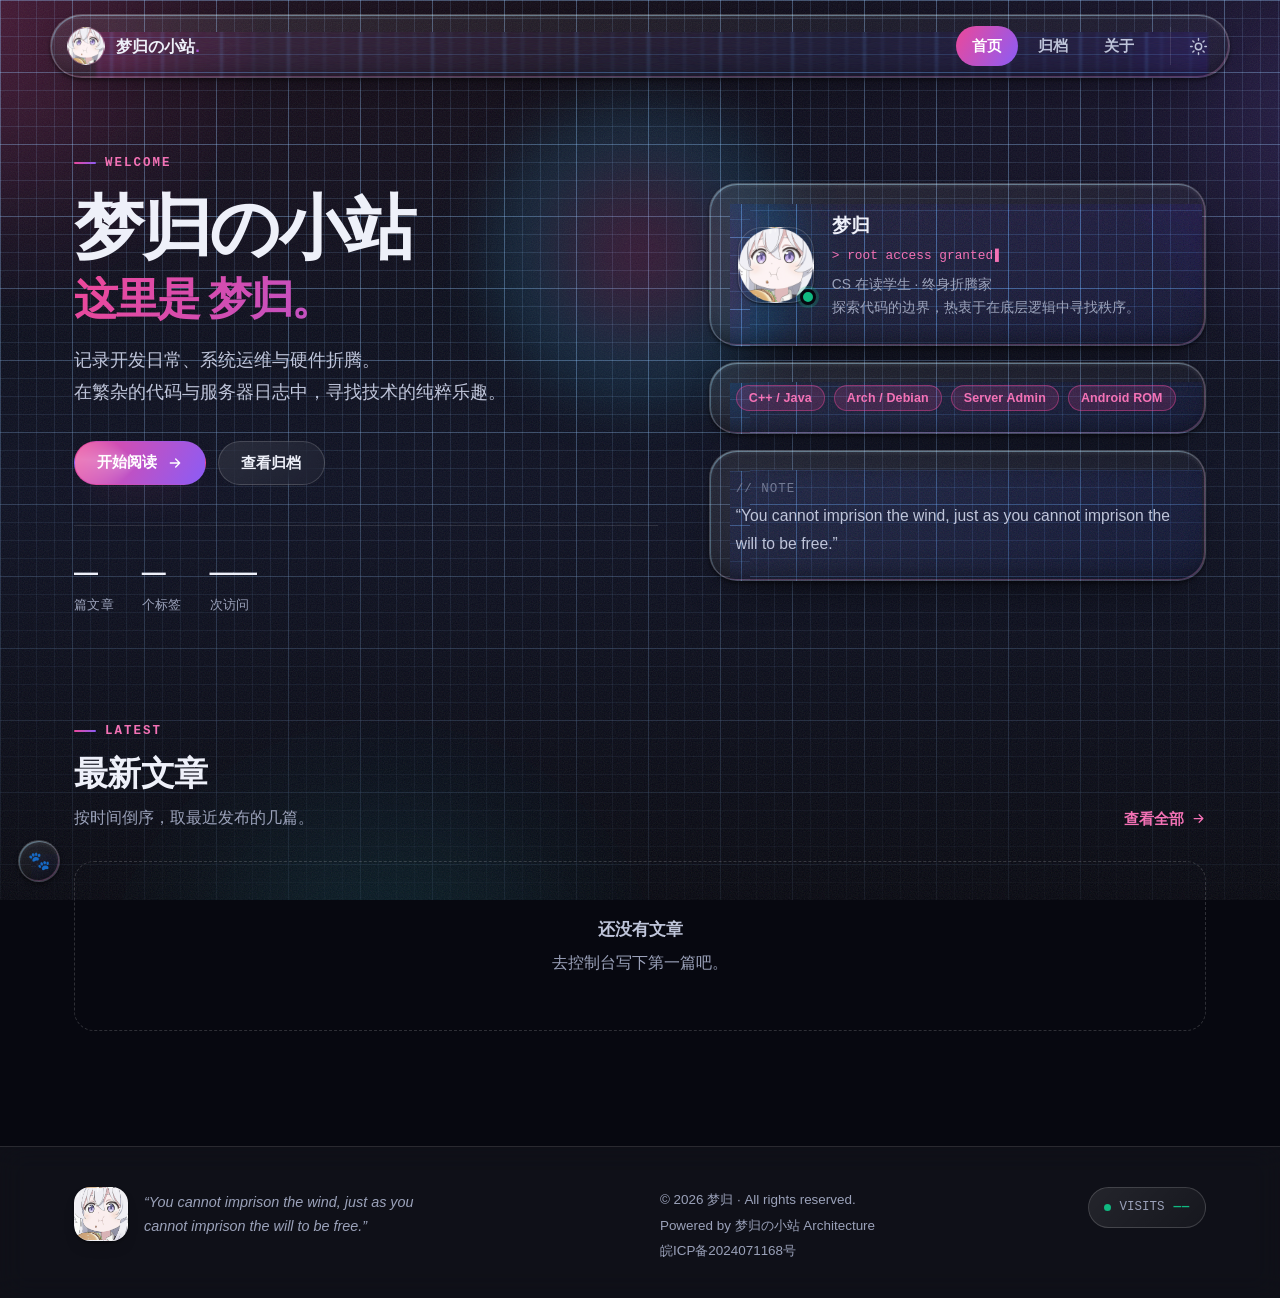
==== index.html @ c276971b "看板娘默认换成《魔女之旅》伊蕾娜（模之屋 MNDIA 配布，禁止商用/允许二次配布/允许修改）；贴图 4096x2048 压到 1024x512；工具条加『换模型』并把 Hiyori 保留为备选；关于" ====
<!DOCTYPE html>
<html lang="zh-CN">
<head>
    <meta charset="UTF-8">
    <meta name="viewport" content="width=device-width, initial-scale=1">
    <meta name="color-scheme" content="light dark">
    <title>梦归の小站 · 记录开发、系统运维与硬件折腾</title>
    <meta name="description" content="梦归的个人博客：记录开发日常、Linux 系统运维、服务器部署与硬件折腾，在代码与日志之间寻找技术的纯粹乐趣。">
    <meta name="author" content="梦归">
    <meta name="theme-color" content="#fdf1f7">
    <link rel="icon" href="./src/webpic-head.png" type="image/png">
    <link rel="stylesheet" href="./css/style.css?v=20261044a">
    <script>
        /* 主题预置：避免刷新时闪白 */
        (function () {
            try {
                var t = localStorage.getItem('theme');
                if (t !== 'light' && t !== 'dark') {
                    // 没手动切过时按系统时间定：白天(7:00-19:00)浅色，其余深色
                    var h = new Date().getHours();
                    t = (h >= 7 && h < 19) ? 'light' : 'dark';
                }
                document.documentElement.dataset.theme = t;
            } catch (e) { }
        })();
    </script>
</head>
<body>

<a class="skip-link" href="#main">跳到主要内容</a>

<div class="bg" aria-hidden="true">
    <div class="bg-aurora"><i class="b1"></i><i class="b2"></i><i class="b3"></i></div>
    <div class="bg-grid"></div>
    <div class="bg-noise"></div>
</div>

<header class="nav-wrap" id="nav-wrap">
    <nav class="nav glass" aria-label="主导航">
        <a class="nav-brand" href="index.html">
            <span class="nav-avatar" style="background-image:url('./src/webpic-head.png')" role="img" aria-label="站点头像"></span>
            <span class="nav-name">梦归の小站<span class="accent">.</span></span>
        </a>
        <div class="nav-links" id="nav-links">
            <a href="index.html" class="active" aria-current="page">首页</a>
            <a href="archive.html">归档</a>
            <a href="about.html">关于</a>
        </div>
        <div class="nav-actions">
            <button class="icon-btn theme-toggle" id="theme-toggle" type="button" aria-label="切换深色 / 浅色模式">
                <svg class="i-moon" viewBox="0 0 24 24" fill="none" stroke="currentColor" stroke-width="1.8" stroke-linecap="round" stroke-linejoin="round"><path d="M21 12.79A9 9 0 1 1 11.21 3a7 7 0 0 0 9.79 9.79Z"/></svg>
                <svg class="i-sun" viewBox="0 0 24 24" fill="none" stroke="currentColor" stroke-width="1.8" stroke-linecap="round" stroke-linejoin="round"><circle cx="12" cy="12" r="4"/><path d="M12 2v2M12 20v2M4.9 4.9l1.4 1.4M17.7 17.7l1.4 1.4M2 12h2M20 12h2M4.9 19.1l1.4-1.4M17.7 6.3l1.4-1.4"/></svg>
            </button>
            <button class="icon-btn nav-burger" id="nav-burger" type="button" aria-label="展开菜单" aria-expanded="false" aria-controls="nav-links">
                <span></span><span></span><span></span>
            </button>
        </div>
    </nav>
</header>

<main class="main" id="main">

    <!-- ================= Hero ================= -->
    <section class="hero">
        <div class="hero-copy" data-reveal>
            <span class="kicker">Welcome</span>
            <h1 class="hero-title">梦归の小站<span class="grad">这里是 梦归。</span></h1>
            <p class="hero-lead">
                记录开发日常、系统运维与硬件折腾。<br>
                在繁杂的代码与服务器日志中，寻找技术的纯粹乐趣。
            </p>
            <div class="hero-cta">
                <a class="btn btn-primary" href="#latest">
                    开始阅读
                    <svg viewBox="0 0 24 24" fill="none" stroke="currentColor" stroke-width="2" stroke-linecap="round" stroke-linejoin="round"><path d="M5 12h14M13 6l6 6-6 6"/></svg>
                </a>
                <a class="btn btn-ghost" href="archive.html">查看归档</a>
            </div>
            <div class="hero-stats">
                <div class="stat"><strong id="stat-posts">—</strong><span>篇文章</span></div>
                <div class="stat"><strong id="stat-tags">—</strong><span>个标签</span></div>
                <div class="stat"><strong id="stat-visits">—</strong><span>次访问</span></div>
            </div>
        </div>

        <aside class="hero-side" data-reveal style="--d:2">
            <div class="profile-card glass sheen">
                <div class="profile-avatar" style="background-image:url('./src/webpic-head.png')" role="img" aria-label="梦归的头像"></div>
                <div>
                    <div class="profile-name">梦归</div>
                    <div class="profile-role" data-type="> root access granted">&gt; root access granted</div>
                    <p class="profile-note">CS 在读学生 · 终身折腾家<br>探索代码的边界，热衷于在底层逻辑中寻找秩序。</p>
                </div>
            </div>

            <div class="tags-card glass sheen">
                <div class="tag-row">
                    <span class="tag">C++ / Java</span>
                    <span class="tag">Arch / Debian</span>
                    <span class="tag">Server Admin</span>
                    <span class="tag">Android ROM</span>
                </div>
            </div>

            <blockquote class="quote-card glass sheen">
                <span class="mark">// NOTE</span><br>
                “You cannot imprison the wind, just as you cannot imprison the will to be free.”
            </blockquote>
        </aside>
    </section>

    <!-- ================= Latest ================= -->
    <section class="section" id="latest">
        <div class="section-head" data-reveal>
            <div>
                <span class="kicker">Latest</span>
                <h2 class="section-title">最新文章</h2>
                <p class="section-sub">按时间倒序，取最近发布的几篇。</p>
            </div>
            <a class="link-arrow" href="archive.html">
                查看全部
                <svg viewBox="0 0 24 24" fill="none" stroke="currentColor" stroke-width="2" stroke-linecap="round" stroke-linejoin="round"><path d="M5 12h14M13 6l6 6-6 6"/></svg>
            </a>
        </div>
        <div class="post-grid" id="latest-posts-container">
            <div class="skeleton"></div>
            <div class="skeleton"></div>
        </div>
    </section>

</main>

<footer class="site-footer">
    <div class="footer-inner">
        <div class="footer-id">
            <a href="login.html" title="管理入口" aria-label="管理入口">
                <div class="footer-img" style="background-image:url('./src/webpic-foot.jpg')"></div>
            </a>
            <p class="footer-quote">“You cannot imprison the wind, just as you cannot imprison the will to be free.”</p>
        </div>
        <div class="footer-meta">
            <p>&copy; 2026 梦归 · All rights reserved.</p>
            <p>Powered by 梦归の小站 Architecture</p>
            <p><a href="https://beian.miit.gov.cn/" target="_blank" rel="noopener">皖ICP备2024071168号</a></p>
        </div>
        <div>
            <div class="counter" title="全站访问量">
                <span class="pulse" aria-hidden="true"></span>
                <span>VISITS</span>
                <b id="visit-num">····</b>
            </div>
        </div>
    </div>
</footer>

<button class="to-top glass" id="to-top" type="button" aria-label="回到顶部">
    <svg viewBox="0 0 24 24" width="18" height="18" fill="none" stroke="currentColor" stroke-width="2" stroke-linecap="round" stroke-linejoin="round"><path d="M12 19V5M6 11l6-6 6 6"/></svg>
</button>

<script src="./js/blog.js?v=20261044a"></script>
</body>
</html>
---- css/style.css ----
/* ============================================================================
   梦归の小站 · 设计系统 v2
   ----------------------------------------------------------------------------
   1. Tokens        2. Base        3. Background    4. Primitives
   5. Navbar        6. Hero        7. Sections      8. Post cards
   9. Archive      10. About      11. Article      12. Auth / Console
  13. Footer       14. Motion     15. Responsive   16. Print
============================================================================ */

/* ---------------------------------------------------------------- 1. Tokens */
:root {
    color-scheme: light;

    /* brand */
    --brand-1: #ec4899;
    --brand-2: #8b5cf6;
    --brand-3: #22d3ee;
    /* 比 --brand-1 深一档：浅色模式下作为正文里的链接/标签色，
       要在浅底上稳稳过 WCAG AA（4.5:1），#db2777 只有 4.34 */
    --brand-ink: #c81e6e;
    --grad-brand: linear-gradient(120deg, #ec4899 0%, #8b5cf6 100%);
    --grad-brand-r: linear-gradient(120deg, #8b5cf6 0%, #ec4899 100%);
    --brand-tint: rgba(236, 72, 153, 0.10);
    --brand-ring: rgba(236, 72, 153, 0.30);

    /* page */
    /*
     * 白天底色从"近白"改成偏粉。
     * 近白的底会把任何线条衬得很跳；底色和线色同属粉系之后，
     * 格子就"长"在底上了，不再突兀。顺带整页也暖一点，不显得那么像张白纸。
     */
    --bg-0: #fdf1f7;
    --bg-1: #f9e4f0;
    /* 背景光晕的强度（浅色 / 深色分开，深色下太强会发灰） */
    --bg-glow-a: 0.16;
    --bg-glow-b: 0.12;
    --ink-1: #14162a;
    --ink-2: #43485e;
    --ink-3: #666d85;
    --ink-4: #8f96ab;
    --line: rgba(20, 22, 42, 0.13);
    --line-strong: rgba(20, 22, 42, 0.16);
    /*
     * 方格本的线，单独一套 token，不动界面的 --line。
     * 浅色下用**靛蓝灰**而不是紫色：底色本身偏粉紫，再用同色系的紫
     * 会显得跳、也容易发闷；方眼纸本来就该是冷灰蓝。
     */
    --paper-line: rgba(196, 112, 154, 0.13);
    --paper-line-strong: rgba(196, 112, 154, 0.22);

    /* glass */
    /* 透明玻璃：填充很淡、模糊很小，让背板"看得清"再靠边缘高光立住质感 */
    --glass-bg: linear-gradient(135deg, rgba(255, 255, 255, 0.40), rgba(255, 255, 255, 0.14));
    --glass-bg-2: rgba(255, 255, 255, 0.30);
    --glass-brd: rgba(255, 255, 255, 0.70);
    --glass-blur: 3px;
    --glass-bright: 1.06;
    --glass-inner: inset 0 1px 0 rgba(255, 255, 255, 0.95);
    /* 玻璃的"厚度"：顶部一道内反光、底部一片内阴影，再加左上冷/右下暖的色散 */
    --glass-edge:
        inset 1px 1px 0 rgba(190, 230, 255, 0.60),
        inset -1px -1px 0 rgba(255, 190, 235, 0.45),
        inset 0 2px 5px -2px rgba(255, 255, 255, 0.75),
        inset 0 -14px 26px -20px rgba(24, 18, 58, 0.42);

    /* elevation */
    --sh-sm: 0 1px 2px rgba(20, 22, 42, 0.05), 0 8px 20px -14px rgba(20, 22, 42, 0.30);
    --sh-md: 0 2px 4px rgba(20, 22, 42, 0.04), 0 20px 44px -26px rgba(20, 22, 42, 0.40);
    --sh-lg: 0 2px 6px rgba(20, 22, 42, 0.05), 0 34px 70px -34px rgba(76, 29, 149, 0.45);
    --sh-brand: 0 18px 40px -20px rgba(236, 72, 153, 0.60);

    /* code */
    --code-bg: #10142a;
    --code-bg-2: #171c38;
    --code-ink: #e6e9f5;

    /* geometry */
    --r-xs: 10px;
    --r-sm: 14px;
    --r-md: 20px;
    --r-lg: 28px;
    --r-pill: 999px;
    --maxw: 1180px;
    --nav-h: 64px;

    /* motion */
    --ease: cubic-bezier(0.22, 0.75, 0.28, 1);
    --ease-out: cubic-bezier(0.16, 1, 0.3, 1);
    /*
     * 极光色团的两个开关。
     *
     * --drift-play: running 就恢复漂移，paused 就是静止（当前）。
     *   只要背景在动，玻璃背后的画面就每帧都变，页面上所有 backdrop-filter
     *   都得跟着重算。实测（Chrome 154，本机）：
     *       连续漂移            41.3% GPU
     *       离散步进 steps(30)   21.8%
     *       完全不漂移           17.6%
     *   画面上的动静交给终端雨即可，它只有 18fps，便宜得多。
     *
     * --drift-steps: 想让漂移"几乎看不出来但保留一点"时用它做离散步进。
     */
    --drift-play: paused;
    --drift-steps: steps(30, end);

    /* type */
    --font: "Inter var", -apple-system, BlinkMacSystemFont, "Segoe UI", "PingFang SC",
        "Hiragino Sans GB", "Microsoft YaHei UI", "Microsoft YaHei", "Noto Sans SC",
        Roboto, Helvetica, Arial, sans-serif;
    --mono: ui-monospace, "SFMono-Regular", "SF Mono", "JetBrains Mono", Menlo, Consolas,
        "Liberation Mono", "Courier New", monospace;
}

html[data-theme="dark"] {
    color-scheme: dark;

    --bg-0: #070810;
    --bg-1: #0d1022;
    --bg-glow-a: 0.10;
    --bg-glow-b: 0.10;
    --ink-1: #eef0f9;
    --ink-2: #bfc5da;
    --ink-3: #9ba2ba;
    --ink-4: #737a94;
    --line: rgba(255, 255, 255, 0.11);
    --line-strong: rgba(255, 255, 255, 0.16);
    --paper-line: rgba(150, 200, 255, 0.14);
    --paper-line-strong: rgba(150, 200, 255, 0.26);

    --glass-bg: linear-gradient(135deg, rgba(255, 255, 255, 0.085), rgba(255, 255, 255, 0.03));
    --glass-bg-2: rgba(255, 255, 255, 0.035);
    --glass-brd: rgba(255, 255, 255, 0.16);
    --glass-blur: 4px;
    --glass-bright: 1.12;
    --glass-inner: inset 0 1px 0 rgba(255, 255, 255, 0.14);
    --glass-edge: inset 1px 1px 0 rgba(150, 220, 255, 0.30),
        inset -1px -1px 0 rgba(255, 150, 220, 0.24),
        inset 0 2px 6px -2px rgba(255, 255, 255, 0.18),
        inset 0 -14px 30px -20px rgba(0, 0, 0, 0.75);

    --brand-ink: #f472b6;
    --brand-tint: rgba(236, 72, 153, 0.16);
    --brand-ring: rgba(236, 72, 153, 0.45);

    --sh-sm: 0 1px 2px rgba(0, 0, 0, 0.5), 0 8px 20px -14px rgba(0, 0, 0, 0.8);
    --sh-md: 0 2px 4px rgba(0, 0, 0, 0.5), 0 20px 44px -26px rgba(0, 0, 0, 0.9);
    --sh-lg: 0 2px 6px rgba(0, 0, 0, 0.6), 0 34px 70px -34px rgba(0, 0, 0, 1);

    --code-bg: #171c3c;
    --code-bg-2: #1e2449;
}

/* ------------------------------------------------------------------ 2. Base */
*,
*::before,
*::after { box-sizing: border-box; }

* { margin: 0; padding: 0; }

html {
    scroll-behavior: smooth;
    -webkit-text-size-adjust: 100%;
    /*
     * ⚠️ 这里千万不要给 html 设 background-color。
     *
     * 原来的机制是：html 没有背景 -> body 的背景**传播到画布**，
     * 于是 .bg（z-index:-2，装着极光和纹理）能露出来。
     * 一旦 html 有了背景，body 就不再传播、改为自己绘制那一层，
     * 而 body 是不透明的 —— 它会直接盖在 .bg 和 .rain 上面，
     * 整个背景装饰层全被遮住：浅色下看不到纹理，深色下只剩一片 #070810。
     * （这个坑我踩过一次，黑色模式变纯黑就是它。）
     */
}

body {
    font-family: var(--font);
    font-size: 16px;
    line-height: 1.65;
    color: var(--ink-1);
    background: var(--bg-0);
    min-height: 100vh;
    display: flex;
    flex-direction: column;
    overflow-x: hidden;
    -webkit-font-smoothing: antialiased;
    -moz-osx-font-smoothing: grayscale;
    text-rendering: optimizeLegibility;
}

img,
svg,
video { display: block; max-width: 100%; }

a { color: inherit; text-decoration: none; }

button,
input,
textarea,
select { font: inherit; color: inherit; }

button { background: none; border: 0; cursor: pointer; }

ul,
ol { list-style: none; }

::selection {
    background: rgba(236, 72, 153, 0.22);
    color: var(--ink-1);
}

:focus-visible {
    outline: 2px solid var(--brand-1);
    outline-offset: 3px;
    border-radius: 4px;
}

/* scrollbar */
* { scrollbar-width: thin; scrollbar-color: var(--line-strong) transparent; }
*::-webkit-scrollbar { width: 10px; height: 10px; }
*::-webkit-scrollbar-track { background: transparent; }
*::-webkit-scrollbar-thumb {
    background: var(--line-strong);
    border: 3px solid transparent;
    background-clip: content-box;
    border-radius: 99px;
}
*::-webkit-scrollbar-thumb:hover { background: var(--brand-ring); background-clip: content-box; }

.skip-link {
    position: fixed;
    top: 12px;
    left: 12px;
    z-index: 999;
    padding: 10px 18px;
    border-radius: var(--r-pill);
    background: var(--ink-1);
    color: var(--bg-0);
    font-size: 0.9rem;
    font-weight: 600;
    transform: translateY(-200%);
    transition: transform 0.25s var(--ease);
}
.skip-link:focus { transform: translateY(0); }

/* ------------------------------------------------------------ 3. Background */
.bg {
    position: fixed;
    inset: 0;
    z-index: -2;
    overflow: hidden;
    pointer-events: none;
    background:
        radial-gradient(1200px 700px at 12% -8%, rgba(236, 72, 153, var(--bg-glow-a)), transparent 60%),
        radial-gradient(1000px 600px at 92% 4%, rgba(139, 92, 246, var(--bg-glow-b)), transparent 62%),
        linear-gradient(180deg, var(--bg-0) 0%, var(--bg-1) 55%, var(--bg-0) 100%);
}

.bg-aurora { position: absolute; inset: -20%; }

.bg-aurora i {
    position: absolute;
    display: block;
    border-radius: 50%;
    /*
     * 这里原本是 filter: blur(70px)。实测这是全站最大的一笔 GPU 开销：
     * 对一个 46vw 的元素做 70px 高斯模糊、而且它还在动，
     * 浏览器每帧都得重算一次模糊 —— 单这一项就吃掉十几个百分点。
     * 换成"本身就足够柔和"的径向渐变之后，观感几乎一样，开销归零。
     */
    opacity: 0.55;
    will-change: transform;
    /* 开关见 :root 里的 --drift-play（注意不能只写在这里：
       下面各色团的 animation 简写会把它重置掉） */
}

html[data-theme="dark"] .bg-aurora i { opacity: 0.42; }

.bg-aurora .b1 {
    width: 46vw; height: 46vw; left: -6vw; top: -8vw;
    background: radial-gradient(circle at 50% 50%,
        rgba(236, 72, 153, 0.55) 0%, rgba(236, 72, 153, 0.30) 32%,
        rgba(236, 72, 153, 0.10) 56%, transparent 78%);
    animation: drift-1 26s var(--drift-steps) infinite alternate;
    animation-play-state: var(--drift-play);
}
.bg-aurora .b2 {
    width: 40vw; height: 40vw; right: -8vw; top: 6vh;
    background: radial-gradient(circle at 50% 50%,
        rgba(139, 92, 246, 0.52) 0%, rgba(139, 92, 246, 0.28) 32%,
        rgba(139, 92, 246, 0.09) 56%, transparent 78%);
    animation: drift-2 32s var(--drift-steps) infinite alternate;
    animation-play-state: var(--drift-play);
}
.bg-aurora .b3 {
    width: 44vw; height: 44vw; left: 28vw; bottom: -16vw;
    background: radial-gradient(circle at 50% 50%,
        rgba(34, 211, 238, 0.34) 0%, rgba(34, 211, 238, 0.18) 34%,
        rgba(34, 211, 238, 0.06) 58%, transparent 80%);
    animation: drift-3 38s var(--drift-steps) infinite alternate;
    animation-play-state: var(--drift-play);
}

.bg-grid {
    position: absolute;
    inset: 0;
    /*
     * 背景纹理全部用 CSS 渐变生成，不放任何栅格图 —— 这样永远不存在
     * "不同设备尺寸/DPR 下被拉伸、裁切、模糊"的问题。
     *
     * 纹理不只是装饰：玻璃的折射需要**直的、有细节的东西**当参照，
     * 光滑渐变被位移几十像素也看不出来。
     * 具体用哪一套由 <html data-pattern="..."> 决定，见下面几段。
     */
    mask-image: radial-gradient(150% 120% at 50% 0%, #000 34%, transparent 96%);
    -webkit-mask-image: radial-gradient(150% 120% at 50% 0%, #000 34%, transparent 96%);
    opacity: 1;
}

/*
 * 五套纹理，改 <html data-pattern="..."> 就能换。
 * 全部由 CSS 渐变生成，没有任何栅格图 —— 换设备也不会有缩放问题。
 *
 *   grid     彩色方格本（默认）：22px 小格 + 每 4 格一条略深的主线
 *   iso      等距网格，工程图纸感
 *   dots     点阵，最安静
 *   contour  等高线，曲线更好看
 *   none     不要纹理（玻璃会变成纯透明，折射失去参照物）
 */

/* ---- 彩色方格本（默认）---- */
html[data-pattern="grid"] .bg-grid,
html:not([data-pattern]) .bg-grid {
    background-image:
        linear-gradient(to right, var(--paper-line-strong) 1px, transparent 1px),
        linear-gradient(to bottom, var(--paper-line-strong) 1px, transparent 1px),
        linear-gradient(to right, var(--paper-line) 1px, transparent 1px),
        linear-gradient(to bottom, var(--paper-line) 1px, transparent 1px);
    background-size: 72px 72px, 72px 72px, 18px 18px, 18px 18px;
}

/* ---- 点阵 ---- */
html[data-pattern="dots"] .bg-grid {
    background-image:
        radial-gradient(circle, var(--paper-line-strong) 1.7px, transparent 1.8px),
        radial-gradient(circle, var(--paper-line) 1.1px, transparent 1.2px);
    background-size: 104px 104px, 26px 26px;
}

/* ---- 等距网格 ---- */
html[data-pattern="iso"] .bg-grid {
    background-image:
        repeating-linear-gradient(60deg, var(--paper-line) 0 1px, transparent 1px 34px),
        repeating-linear-gradient(-60deg, var(--paper-line) 0 1px, transparent 1px 34px),
        repeating-linear-gradient(0deg, var(--paper-line-strong) 0 1px, transparent 1px 102px);
}

/* ---- 等高线 ---- */
html[data-pattern="contour"] .bg-grid {
    background-image:
        repeating-radial-gradient(circle at 16% 8%, var(--paper-line) 0 1px, transparent 1px 46px),
        repeating-radial-gradient(circle at 88% 78%, var(--paper-line-strong) 0 1px, transparent 1px 64px);
}

/* ---- 不要纹理 ---- */
html[data-pattern="none"] .bg-grid { display: none; }

.bg-noise {
    position: absolute;
    inset: 0;
    /*
     * 原本是 mix-blend-mode: overlay。混合模式会让整屏在合成阶段多一道混合，
     * 而且是固定层、每帧都要算 —— 实测这一项就吃掉十几个百分点。
     * 改成普通叠加 + 更低的不透明度，纹理感还在，混合成本没了。
     */
    opacity: 0.10;
    background-image: url("data:image/svg+xml,%3Csvg xmlns='http://www.w3.org/2000/svg' width='180' height='180'%3E%3Cfilter id='n'%3E%3CfeTurbulence type='fractalNoise' baseFrequency='.85' numOctaves='3' stitchTiles='stitch'/%3E%3C/filter%3E%3Crect width='100%25' height='100%25' filter='url(%23n)'/%3E%3C/svg%3E");
}

@keyframes drift-1 {
    from { transform: translate3d(0, 0, 0) scale(1); }
    to   { transform: translate3d(9vw, 7vh, 0) scale(1.14); }
}
@keyframes drift-2 {
    from { transform: translate3d(0, 0, 0) scale(1.06); }
    to   { transform: translate3d(-11vw, 12vh, 0) scale(0.92); }
}
@keyframes drift-3 {
    from { transform: translate3d(0, 0, 0) scale(0.94); }
    to   { transform: translate3d(-7vw, -9vh, 0) scale(1.12); }
}

/* ------------------------------------------------------------ 4. Primitives */
.shell {
    width: 100%;
    max-width: var(--maxw);
    margin: 0 auto;
    padding: 0 24px;
}

.main {
    flex: 1;
    width: 100%;
    max-width: var(--maxw);
    margin: 0 auto;
    padding: clamp(38px, 6vw, 68px) 24px clamp(70px, 9vw, 120px);
}

.glass {
    position: relative;
    background: var(--glass-bg);
    /* 兜底：不支持 backdrop-filter: url() 的浏览器走普通毛玻璃 */
    backdrop-filter: blur(8px) saturate(175%);
    -webkit-backdrop-filter: blur(8px) saturate(175%);
    border: 1px solid var(--glass-brd);
    border-radius: var(--r-lg);
    box-shadow: var(--sh-md), var(--glass-edge), var(--glass-inner);
}

/*
 * 真·折射。
 *
 * #sfm-lens 里是一张"透镜位移图"（JS 生成，见 buildLensMap）：
 * 靠近边缘的采样点被推到元素外侧，于是玻璃边缘会把外面的画面吸进来，
 * 中间则完全不位移。折射的是**真实背板** —— 终端雨、极光、网格都会跟着弯。
 */
@supports (backdrop-filter: url(#sfm-lens)) {
    .glass {
        backdrop-filter: url(#sfm-lens);
        -webkit-backdrop-filter: url(#sfm-lens);
    }
}

/* 放滤镜定义的容器，不参与布局 */
.sfm-defs {
    position: fixed;
    left: 0;
    top: 0;
    width: 0;
    height: 0;
    overflow: hidden;
    pointer-events: none;
}

.card {
    padding: 26px 28px;
    border-radius: var(--r-md);
}

/* 顶部那道渐变高光已经并进 --glass-inner / --glass-edge 的 inset 阴影里，
   ::before 让给上面的折射层 */

.kicker {
    display: inline-flex;
    align-items: center;
    gap: 9px;
    font-family: var(--mono);
    font-size: 0.78rem;
    font-weight: 600;
    letter-spacing: 0.16em;
    text-transform: uppercase;
    color: var(--brand-ink);
}
.kicker::before {
    content: "";
    width: 22px;
    height: 2px;
    border-radius: 2px;
    background: var(--grad-brand);
}

.section-head {
    display: flex;
    align-items: flex-end;
    justify-content: space-between;
    gap: 24px;
    margin-bottom: 30px;
}

.section-title {
    font-size: clamp(1.6rem, 3vw, 2.1rem);
    font-weight: 800;
    letter-spacing: -0.02em;
    line-height: 1.25;
    margin-top: 12px;
}

.section-sub {
    margin-top: 10px;
    color: var(--ink-3);
    font-size: 0.98rem;
}

.btn {
    display: inline-flex;
    align-items: center;
    justify-content: center;
    gap: 9px;
    height: 44px;
    padding: 0 22px;
    border-radius: var(--r-pill);
    font-size: 0.94rem;
    font-weight: 650;
    letter-spacing: 0.01em;
    border: 1px solid transparent;
    cursor: pointer;
    white-space: nowrap;
    transition: transform 0.28s var(--ease), box-shadow 0.28s var(--ease),
        background-color 0.28s var(--ease), border-color 0.28s var(--ease), color 0.2s;
}
.btn svg { width: 16px; height: 16px; flex: none; }

.btn-primary {
    background: var(--grad-brand);
    color: #fff;
    box-shadow: var(--sh-brand);
}
.btn-primary:hover { transform: translateY(-2px); box-shadow: 0 22px 46px -18px rgba(236, 72, 153, 0.72); }
.btn-primary:active { transform: translateY(0); }

.btn-ghost {
    background: var(--glass-bg);
    border-color: var(--glass-brd);
    color: var(--ink-1);
    backdrop-filter: blur(12px);
    -webkit-backdrop-filter: blur(12px);
}
.btn-ghost:hover { transform: translateY(-2px); border-color: var(--brand-ring); color: var(--brand-ink); }

.link-arrow {
    display: inline-flex;
    align-items: center;
    gap: 7px;
    font-size: 0.92rem;
    font-weight: 650;
    color: var(--brand-ink);
}
.link-arrow svg { width: 15px; height: 15px; transition: transform 0.3s var(--ease); }
.link-arrow:hover svg { transform: translateX(4px); }

.tag {
    display: inline-flex;
    align-items: center;
    height: 26px;
    padding: 0 12px;
    border-radius: var(--r-pill);
    font-size: 0.78rem;
    font-weight: 650;
    letter-spacing: 0.01em;
    color: var(--brand-ink);
    background: var(--brand-tint);
    border: 1px solid var(--brand-ring);
    transition: background-color 0.25s var(--ease), color 0.25s var(--ease),
        border-color 0.25s var(--ease), transform 0.25s var(--ease);
}
a.tag:hover, .tag:hover {
    background: var(--grad-brand);
    border-color: transparent;
    color: #fff;
    transform: translateY(-1px);
}

.tag-row { display: flex; flex-wrap: wrap; gap: 9px; }

.icon-btn {
    display: inline-flex;
    align-items: center;
    justify-content: center;
    width: 38px;
    height: 38px;
    border-radius: var(--r-pill);
    color: var(--ink-2);
    border: 1px solid transparent;
    transition: background-color 0.25s var(--ease), color 0.25s var(--ease),
        border-color 0.25s var(--ease), transform 0.25s var(--ease);
}
.icon-btn:hover {
    color: var(--brand-ink);
    background: var(--brand-tint);
    border-color: var(--brand-ring);
}
.icon-btn svg { width: 19px; height: 19px; }

/* theme switch: show sun in dark mode, moon in light mode */
.theme-toggle .i-sun { display: none; }
html[data-theme="dark"] .theme-toggle .i-sun { display: block; }
html[data-theme="dark"] .theme-toggle .i-moon { display: none; }

/* --------------------------------------------------------------- 5. Navbar */
.nav-wrap {
    position: sticky;
    top: 0;
    z-index: 200;
    padding: 14px 24px 0;
    transition: padding 0.35s var(--ease);
}
.nav-wrap.is-stuck { padding-top: 8px; }

.nav {
    width: 100%;
    max-width: var(--maxw);
    margin: 0 auto;
    height: var(--nav-h);
    padding: 0 12px 0 16px;
    display: flex;
    align-items: center;
    gap: 16px;
    border-radius: var(--r-pill);
    transition: box-shadow 0.35s var(--ease), background-color 0.35s var(--ease),
        border-color 0.35s var(--ease);
}
.nav-wrap.is-stuck .nav {
    box-shadow: var(--sh-lg);
    background: var(--glass-bg-2);
}

.nav-brand {
    display: inline-flex;
    align-items: center;
    gap: 11px;
    flex: none;
    padding-right: 6px;
}

.nav-avatar {
    width: 38px;
    height: 38px;
    border-radius: 50%;
    background-size: cover;
    background-position: center 22%;
    background-color: var(--brand-tint);
    border: 1.5px solid var(--glass-brd);
    box-shadow: 0 4px 12px -6px rgba(20, 22, 42, 0.5);
    transition: transform 0.4s var(--ease);
}
.nav-brand:hover .nav-avatar { transform: rotate(-4deg) scale(1.06); }

.nav-name {
    font-size: 1.02rem;
    font-weight: 800;
    letter-spacing: -0.01em;
}
.nav-name .accent { background: var(--grad-brand); -webkit-background-clip: text; background-clip: text; color: transparent; }

.nav-links {
    display: flex;
    align-items: center;
    gap: 4px;
    margin-left: auto;
}

.nav-links a {
    position: relative;
    display: inline-flex;
    align-items: center;
    height: 40px;
    padding: 0 16px;
    border-radius: var(--r-pill);
    font-size: 0.93rem;
    font-weight: 600;
    color: var(--ink-2);
    transition: color 0.25s var(--ease), background-color 0.25s var(--ease);
}
.nav-links a:hover { color: var(--ink-1); background: var(--glass-bg); }
.nav-links a.active {
    color: #fff;
    background: var(--grad-brand);
    box-shadow: var(--sh-brand);
}

.nav-actions {
    display: flex;
    align-items: center;
    gap: 4px;
    padding-left: 8px;
    margin-left: 4px;
    border-left: 1px solid var(--line);
}

.nav-burger { display: none; flex-direction: column; gap: 4px; }
.nav-burger span {
    display: block;
    width: 17px;
    height: 2px;
    border-radius: 2px;
    background: currentColor;
    transition: transform 0.3s var(--ease), opacity 0.2s;
}
.nav-burger[aria-expanded="true"] span:nth-child(1) { transform: translateY(6px) rotate(45deg); }
.nav-burger[aria-expanded="true"] span:nth-child(2) { opacity: 0; }
.nav-burger[aria-expanded="true"] span:nth-child(3) { transform: translateY(-6px) rotate(-45deg); }

.nav-progress {
    position: absolute;
    left: 0; right: 0; bottom: -1px;
    height: 2px;
    border-radius: 2px;
    background: var(--grad-brand);
    transform: scaleX(0);
    transform-origin: 0 50%;
    transition: transform 0.1s linear;
    display: none;
}
.nav-progress.is-on { display: block; }

/* ---------------------------------------------------------------- 6. Hero */
.hero {
    display: grid;
    grid-template-columns: minmax(0, 1.08fr) minmax(0, 0.92fr);
    gap: clamp(28px, 4vw, 56px);
    align-items: center;
    padding-bottom: clamp(56px, 8vw, 96px);
}

.hero-title {
    margin-top: 18px;
    font-size: clamp(2.6rem, 6.2vw, 4.4rem);
    font-weight: 900;
    line-height: 1.06;
    letter-spacing: -0.035em;
}
.hero-title .grad {
    display: block;
    font-size: 0.62em;
    margin-top: 0.22em;
    background: var(--grad-brand);
    -webkit-background-clip: text;
    background-clip: text;
    color: transparent;
}

.hero-lead {
    margin-top: 22px;
    max-width: 46ch;
    font-size: clamp(1rem, 1.4vw, 1.1rem);
    line-height: 1.85;
    color: var(--ink-2);
}

.hero-cta {
    display: flex;
    flex-wrap: wrap;
    gap: 12px;
    margin-top: 32px;
}

.hero-stats {
    display: flex;
    flex-wrap: wrap;
    gap: 28px;
    margin-top: 40px;
    padding-top: 26px;
    border-top: 1px solid var(--line);
}
.hero-stats .stat strong {
    display: block;
    font-size: 1.5rem;
    font-weight: 800;
    letter-spacing: -0.02em;
    font-variant-numeric: tabular-nums;
}
.hero-stats .stat span {
    font-size: 0.82rem;
    color: var(--ink-3);
    letter-spacing: 0.02em;
}

.hero-side {
    display: flex;
    flex-direction: column;
    gap: 16px;
}

.profile-card {
    padding: 26px 28px;
    display: flex;
    align-items: center;
    gap: 18px;
}

.profile-avatar {
    position: relative;
    width: 76px;
    height: 76px;
    flex: none;
    border-radius: 24px;
    background-size: cover;
    background-position: center 20%;
    border: 1px solid var(--glass-brd);
    box-shadow: var(--sh-sm);
}
.profile-avatar::after {
    content: "";
    position: absolute;
    right: -3px;
    bottom: -3px;
    width: 16px;
    height: 16px;
    border-radius: 50%;
    background: #10b981;
    border: 3px solid var(--bg-0);
    box-shadow: 0 0 0 3px rgba(16, 185, 129, 0.22);
}

.profile-name { font-size: 1.18rem; font-weight: 800; letter-spacing: -0.015em; }
.profile-role {
    margin-top: 4px;
    font-family: var(--mono);
    font-size: 0.8rem;
    color: var(--brand-ink);
}
.profile-note { margin-top: 8px; font-size: 0.86rem; color: var(--ink-3); }

.quote-card {
    padding: 22px 26px;
    font-size: 0.98rem;
    line-height: 1.8;
    color: var(--ink-2);
}
.quote-card .mark {
    font-family: var(--mono);
    font-size: 0.78rem;
    color: var(--ink-4);
    letter-spacing: 0.08em;
}

.tags-card { padding: 22px 26px; }

/* ------------------------------------------------------------ 7. Sections */
.section + .section { margin-top: clamp(56px, 8vw, 96px); }

.divider {
    height: 1px;
    background: linear-gradient(90deg, transparent, var(--line-strong), transparent);
    margin: clamp(48px, 7vw, 84px) 0;
    border: 0;
}

/* ---------------------------------------------------------- 8. Post cards */
.post-grid {
    display: grid;
    grid-template-columns: repeat(auto-fit, minmax(320px, 1fr));
    gap: 20px;
}

.post-card {
    position: relative;
    border-radius: var(--r-md);
    padding: 0;
    overflow: hidden;
    transition: transform 0.4s var(--ease), box-shadow 0.4s var(--ease),
        border-color 0.4s var(--ease);
}
.post-card::after {
    content: none;   /* 顶部渐变线见 .post-card-link::after；::after 留给指针高光 */
}
.post-card:hover {
    transform: translateY(-6px);
    box-shadow: var(--sh-lg);
    border-color: var(--brand-ring);
}

.post-card-link {
    display: flex;
    flex-direction: column;
    height: 100%;
    padding: 24px 26px 22px;
}

.post-card-top {
    display: flex;
    align-items: flex-start;
    justify-content: space-between;
    gap: 10px 14px;
    margin-bottom: 16px;
}
.post-card-top .tag-row { flex: 1 1 auto; min-width: 0; }
.post-card-top .tag { height: 24px; font-size: 0.74rem; padding: 0 10px; }

.post-date {
    font-family: var(--mono);
    font-size: 0.76rem;
    letter-spacing: 0.04em;
    color: var(--ink-3);
    flex: none;
}

.post-card-title {
    font-size: 1.2rem;
    font-weight: 750;
    line-height: 1.45;
    letter-spacing: -0.01em;
    color: var(--ink-1);
    transition: color 0.25s var(--ease);
    display: -webkit-box;
    -webkit-line-clamp: 2;
    -webkit-box-orient: vertical;
    overflow: hidden;
}
.post-card:hover .post-card-title { color: var(--brand-ink); }

.post-card-summary {
    margin-top: 12px;
    font-size: 0.94rem;
    line-height: 1.78;
    color: var(--ink-3);
    flex: 1;
    display: -webkit-box;
    -webkit-line-clamp: 3;
    -webkit-box-orient: vertical;
    overflow: hidden;
}

.post-card-foot {
    display: flex;
    align-items: center;
    justify-content: space-between;
    gap: 12px;
    margin-top: auto;
    padding-top: 20px;
    border-top: 1px dashed var(--line);
}

.post-read {
    font-family: var(--mono);
    font-size: 0.75rem;
    color: var(--ink-3);
}

.empty-state {
    padding: 54px 28px;
    text-align: center;
    color: var(--ink-3);
    border-radius: var(--r-md);
    border: 1px dashed var(--line-strong);
}
.empty-state strong { display: block; color: var(--ink-2); margin-bottom: 6px; font-size: 1.05rem; }

/* skeleton */
.skeleton {
    border-radius: var(--r-md);
    height: 200px;
    border: 1px solid var(--line);
    background: linear-gradient(100deg, var(--glass-bg) 30%, var(--glass-bg-2) 50%, var(--glass-bg) 70%);
    background-size: 220% 100%;
    animation: shimmer 1.5s linear infinite;
}
@keyframes shimmer {
    from { background-position: 150% 0; }
    to { background-position: -50% 0; }
}

/* ------------------------------------------------------------ 9. Archive */
.archive-stats {
    display: grid;
    grid-template-columns: repeat(auto-fit, minmax(150px, 1fr));
    gap: 16px;
    margin-bottom: 40px;
}
.stat-card {
    padding: 20px 22px;
    border-radius: var(--r-md);
}
.stat-card strong {
    display: block;
    font-size: 1.7rem;
    font-weight: 850;
    letter-spacing: -0.03em;
    font-variant-numeric: tabular-nums;
    background: var(--grad-brand);
    -webkit-background-clip: text;
    background-clip: text;
    color: transparent;
}
.stat-card span { font-size: 0.82rem; color: var(--ink-3); letter-spacing: 0.02em; }
.stat-card .stat-word {
    display: block;
    overflow: hidden;
    text-overflow: ellipsis;
    white-space: nowrap;
    font-size: 1.25rem;
    background: none;
    -webkit-text-fill-color: currentColor;
    color: var(--ink-1);
}

.timeline { position: relative; padding-left: 26px; }
.timeline::before {
    content: "";
    position: absolute;
    left: 6px;
    top: 10px;
    bottom: 10px;
    width: 2px;
    border-radius: 2px;
    background: linear-gradient(180deg, var(--brand-ring), rgba(139, 92, 246, 0.35), transparent);
}

.year-group { position: relative; }
.year-group + .year-group { margin-top: 34px; }

.year-label {
    position: sticky;
    top: calc(var(--nav-h) + 24px);
    z-index: 5;
    display: inline-flex;
    align-items: baseline;
    gap: 10px;
    margin: 0 0 16px -20px;
    padding: 6px 18px 6px 14px;
    border-radius: var(--r-pill);
    background: var(--glass-bg);
    backdrop-filter: blur(12px);
    -webkit-backdrop-filter: blur(12px);
    border: 1px solid var(--glass-brd);
    font-size: 1.28rem;
    font-weight: 850;
    letter-spacing: -0.02em;
    box-shadow: var(--sh-sm);
}
.year-label em {
    font-style: normal;
    font-family: var(--mono);
    font-size: 0.74rem;
    font-weight: 500;
    color: var(--ink-3);
}

.timeline-item {
    position: relative;
    display: flex;
    align-items: center;
    gap: 18px;
    padding: 15px 22px;
    border-radius: var(--r-sm);
    border: 1px solid transparent;
    transition: background-color 0.3s var(--ease), border-color 0.3s var(--ease),
        transform 0.3s var(--ease);
}
.timeline-item + .timeline-item { margin-top: 4px; }
.timeline-item::before {
    content: "";
    position: absolute;
    left: -24px;
    top: 50%;
    width: 10px;
    height: 10px;
    margin-top: -5px;
    border-radius: 50%;
    background: var(--bg-0);
    border: 2.5px solid var(--brand-1);
    box-shadow: 0 0 0 3px var(--brand-tint);
    transition: transform 0.3s var(--ease), background-color 0.3s var(--ease);
}
.timeline-item:hover {
    background: var(--glass-bg);
    border-color: var(--glass-brd);
    transform: translateX(6px);
}
.timeline-item:hover::before { transform: scale(1.35); background: var(--brand-1); }

.timeline-date {
    flex: none;
    width: 52px;
    font-family: var(--mono);
    font-size: 0.86rem;
    font-weight: 600;
    color: var(--brand-ink);
}
.timeline-title {
    flex: 1;
    font-size: 1.02rem;
    font-weight: 620;
    line-height: 1.5;
    color: var(--ink-2);
    transition: color 0.25s var(--ease);
}
.timeline-item:hover .timeline-title { color: var(--ink-1); }

/* -------------------------------------------------------------- 10. About */
.about-layout {
    display: grid;
    grid-template-columns: minmax(0, 1.9fr) minmax(0, 1fr);
    gap: 22px;
    align-items: start;
}
.about-col { display: flex; flex-direction: column; gap: 22px; }

.panel { padding: 30px 32px; border-radius: var(--r-lg); }

.panel-title {
    display: flex;
    align-items: center;
    gap: 12px;
    font-size: 1.16rem;
    font-weight: 800;
    letter-spacing: -0.01em;
    margin-bottom: 20px;
}
.panel-title::before {
    content: "";
    width: 4px;
    height: 20px;
    border-radius: 3px;
    background: var(--grad-brand);
}

.prose-lite { color: var(--ink-2); font-size: 1rem; line-height: 1.9; }
.prose-lite p + p { margin-top: 14px; }
.prose-lite strong { color: var(--ink-1); font-weight: 700; }

.fact-list { display: grid; gap: 12px; }
.fact-list li {
    display: flex;
    gap: 12px;
    align-items: flex-start;
    font-size: 0.97rem;
    color: var(--ink-2);
    line-height: 1.7;
}
.fact-list .ico {
    flex: none;
    width: 30px;
    height: 30px;
    display: grid;
    place-items: center;
    border-radius: 9px;
    background: var(--brand-tint);
    border: 1px solid var(--brand-ring);
    font-size: 0.9rem;
}

.about-quote {
    margin-top: 22px;
    padding: 16px 20px;
    border-radius: var(--r-sm);
    border-left: 3px solid;
    border-image: var(--grad-brand) 1;
    background: var(--brand-tint);
    font-size: 0.98rem;
    color: var(--ink-2);
    font-style: italic;
}

.skill-group + .skill-group { margin-top: 20px; }
.skill-title {
    font-family: var(--mono);
    font-size: 0.74rem;
    font-weight: 600;
    letter-spacing: 0.14em;
    text-transform: uppercase;
    color: var(--ink-3);
    margin-bottom: 11px;
}

.contact-list { display: grid; gap: 4px; }

/* 素材署名之类的小字 */
.credit {
    margin-top: 14px;
    font-size: 0.82rem;
    line-height: 1.8;
    color: var(--ink-3);
}
.credit strong { color: var(--ink-2); font-weight: 650; }
.credit a {
    color: var(--brand-ink);
    border-bottom: 1px solid var(--brand-ring);
    transition: color 0.2s, border-color 0.2s;
}
.credit a:hover { color: var(--brand-2); border-color: var(--brand-2); }
.contact-link {
    display: flex;
    align-items: center;
    gap: 12px;
    padding: 11px 13px;
    margin: 0 -13px;
    border-radius: var(--r-sm);
    font-size: 0.95rem;
    color: var(--ink-2);
    transition: background-color 0.25s var(--ease), color 0.25s var(--ease);
}
.contact-link:hover { background: var(--brand-tint); color: var(--brand-ink); }
.contact-link .ico { display: grid; place-items: center; width: 20px; font-size: 1rem; }
.contact-link b { font-weight: 600; }

.gallery { display: grid; gap: 18px; }
.gallery figure {
    border-radius: var(--r-md);
    overflow: hidden;
    border: 1px solid var(--glass-brd);
    background: var(--glass-bg);
    box-shadow: var(--sh-sm);
}
.gallery img { width: 100%; height: auto; aspect-ratio: 3 / 2; object-fit: cover; transition: transform 0.6s var(--ease); }
.gallery figure:hover img { transform: scale(1.04); }
.gallery figcaption {
    padding: 12px 16px;
    font-size: 0.88rem;
    color: var(--ink-3);
    border-top: 1px solid var(--line);
}
.gallery figcaption b { color: var(--ink-1); font-weight: 700; }

/* 兴趣 / 收藏：Markdown 渲染出来的图文 */
.interest { color: var(--ink-2); font-size: 1rem; line-height: 1.9; }
.interest h2 { font-size: 1.05rem; font-weight: 700; color: var(--ink-1); margin: 0 0 4px; }
.interest p { margin: 0 0 10px; }
.interest p:last-child { margin-bottom: 0; }
.interest strong { color: var(--ink-1); font-weight: 700; }
.interest img {
    display: block;
    width: auto;
    max-width: min(100%, 340px);
    max-height: 420px;
    height: auto;
    margin: 6px auto 14px;
    border-radius: var(--r-md);
    border: 1px solid var(--glass-brd);
    box-shadow: var(--sh-md);
    object-fit: cover;
}
.media-fallback {
    display: grid;
    place-items: center;
    gap: 4px;
    padding: 26px 20px;
    margin: 6px 0 14px;
    border-radius: var(--r-md);
    border: 1px dashed var(--line-strong);
    color: var(--ink-3);
    font-size: 0.88rem;
    text-align: center;
}
.media-fallback b { color: var(--ink-2); font-weight: 700; }

/* ------------------------------------------------------------ 11. Article */
.article-layout {
    display: grid;
    grid-template-columns: minmax(0, 1fr) 216px;
    gap: 30px;
    align-items: start;
}

.article {
    padding: clamp(28px, 4.4vw, 56px);
    border-radius: var(--r-lg);
}

.article-head { padding-bottom: 26px; border-bottom: 1px solid var(--line); margin-bottom: 32px; }

.article-title {
    font-size: clamp(1.6rem, 3.6vw, 2.3rem);
    font-weight: 850;
    line-height: 1.32;
    letter-spacing: -0.025em;
    margin: 14px 0 18px;
}

.article-meta {
    display: flex;
    flex-wrap: wrap;
    align-items: center;
    gap: 10px 16px;
    font-family: var(--mono);
    font-size: 0.79rem;
    color: var(--ink-3);
}
.article-meta .dot { width: 3px; height: 3px; border-radius: 50%; background: var(--ink-4); }

.edit-chip {
    display: inline-flex;
    align-items: center;
    gap: 6px;
    height: 30px;
    padding: 0 13px;
    border-radius: var(--r-pill);
    font-family: var(--font);
    font-size: 0.8rem;
    font-weight: 650;
    color: var(--brand-ink);
    background: var(--brand-tint);
    border: 1px solid var(--brand-ring);
    transition: background-color 0.25s var(--ease), color 0.25s var(--ease);
}
.edit-chip:hover { background: var(--grad-brand); color: #fff; border-color: transparent; }

.toc {
    position: sticky;
    top: calc(var(--nav-h) + 28px);
    padding: 20px 20px 22px;
    border-radius: var(--r-md);
    font-size: 0.86rem;
    max-height: calc(100vh - var(--nav-h) - 60px);
    overflow: auto;
}
.toc-title {
    font-family: var(--mono);
    font-size: 0.72rem;
    letter-spacing: 0.14em;
    text-transform: uppercase;
    color: var(--ink-3);
    margin-bottom: 12px;
}
.toc a {
    display: block;
    padding: 6px 10px;
    margin-left: -10px;
    border-radius: 8px;
    color: var(--ink-3);
    line-height: 1.5;
    border-left: 2px solid transparent;
    transition: color 0.2s, background-color 0.2s, border-color 0.2s;
}
.toc a.lv3 { padding-left: 22px; font-size: 0.82rem; }
.toc a:hover { color: var(--ink-1); background: var(--glass-bg); }
.toc a.is-active { color: var(--brand-ink); border-left-color: var(--brand-1); background: var(--brand-tint); }

/* --- prose ------------------------------------------------------------- */
.prose { font-size: 1.045rem; line-height: 1.9; color: var(--ink-2); }
.prose > :first-child { margin-top: 0 !important; }

.prose h1, .prose h2, .prose h3, .prose h4, .prose h5, .prose h6 {
    color: var(--ink-1);
    font-weight: 750;
    line-height: 1.4;
    letter-spacing: -0.015em;
    scroll-margin-top: calc(var(--nav-h) + 28px);
}

.prose h1 { font-size: 1.75rem; margin: 2em 0 0.8em; }
.prose h2 {
    position: relative;
    font-size: 1.5rem;
    margin: 2.5em 0 1em;
    padding-left: 0.9rem;
}
.prose h2::before {
    content: "";
    position: absolute;
    left: 0;
    top: 0.2em;
    bottom: 0.2em;
    width: 4px;
    border-radius: 3px;
    background: var(--grad-brand);
}
.prose h3 { font-size: 1.2rem; margin: 2.1em 0 0.8em; }
.prose h4 { font-size: 1.1rem; margin: 1.9em 0 0.7em; }

.prose p { margin-bottom: 1.15em; text-align: justify; word-break: break-word; }
.prose strong { color: var(--ink-1); font-weight: 700; }
.prose em { color: var(--ink-2); }
.prose del { color: var(--ink-4); }

.prose a {
    color: var(--brand-ink);
    font-weight: 550;
    text-decoration: none;
    border-bottom: 1px solid var(--brand-ring);
    transition: color 0.2s, border-color 0.2s, background-color 0.2s;
}
.prose a:hover { color: var(--brand-2); border-color: var(--brand-2); background: var(--brand-tint); }

.prose ul, .prose ol { margin: 0 0 1.2em; padding-left: 1.35em; }
.prose ul { list-style: none; }
.prose ol { list-style: decimal; }
.prose li { margin-bottom: 0.5em; }
.prose ul > li { position: relative; }
.prose ul > li::before {
    content: "";
    position: absolute;
    left: -1.15em;
    top: 0.72em;
    width: 6px;
    height: 6px;
    border-radius: 2px;
    background: var(--grad-brand);
    transform: rotate(45deg);
}
.prose ol > li::marker { color: var(--brand-ink); font-weight: 700; }

.prose code {
    font-family: var(--mono);
    font-size: 0.87em;
    padding: 0.16em 0.42em;
    border-radius: 6px;
    color: var(--brand-ink);
    background: var(--brand-tint);
    border: 1px solid var(--brand-ring);
    word-break: break-word;
}

.prose pre {
    position: relative;
    margin: 0 0 1.5em;
    padding: 20px 22px;
    border-radius: var(--r-md);
    background: var(--code-bg);
    border: 1px solid rgba(255, 255, 255, 0.11);
    box-shadow: var(--sh-md);
    overflow: hidden;
}
.prose pre::before {
    content: "";
    position: absolute;
    inset: 0 0 auto 0;
    height: 1px;
    background: linear-gradient(90deg, transparent, rgba(255, 255, 255, 0.22), transparent);
}
.prose pre code {
    display: block;
    padding: 0;
    border: 0;
    background: none;
    color: var(--code-ink);
    font-size: 0.86rem;
    line-height: 1.75;
    overflow-x: auto;
    white-space: pre;
    tab-size: 4;
}

.code-lang {
    position: absolute;
    top: 12px;
    left: 16px;
    font-family: var(--mono);
    font-size: 0.68rem;
    letter-spacing: 0.1em;
    text-transform: uppercase;
    color: rgba(255, 255, 255, 0.42);
    pointer-events: none;
}

.copy-btn {
    position: absolute;
    top: 10px;
    right: 10px;
    display: inline-flex;
    align-items: center;
    gap: 6px;
    padding: 5px 11px;
    border-radius: 8px;
    font-size: 0.74rem;
    font-weight: 600;
    color: rgba(255, 255, 255, 0.72);
    background: rgba(255, 255, 255, 0.08);
    border: 1px solid rgba(255, 255, 255, 0.14);
    backdrop-filter: blur(6px);
    transition: background-color 0.2s, color 0.2s, opacity 0.2s;
    opacity: 0;
}
.prose pre:hover .copy-btn, .copy-btn:focus-visible { opacity: 1; }
.copy-btn:hover { background: rgba(255, 255, 255, 0.18); color: #fff; }
.copy-btn.is-done { color: #34d399; border-color: rgba(52, 211, 153, 0.5); opacity: 1; }
@media (hover: none) { .copy-btn { opacity: 1; } }

.prose blockquote {
    margin: 0 0 1.5em;
    padding: 16px 22px;
    border-radius: 0 var(--r-sm) var(--r-sm) 0;
    border-left: 3px solid;
    border-image: var(--grad-brand) 1;
    background: var(--brand-tint);
    color: var(--ink-2);
}
.prose blockquote p:last-child { margin-bottom: 0; }

.prose img {
    display: block;
    width: auto;
    max-width: 100%;
    height: auto;
    margin: 1.8em auto;
    border-radius: var(--r-md);
    border: 1px solid var(--line);
    box-shadow: var(--sh-md);
    background: var(--glass-bg);
}

.prose hr {
    height: 1px;
    border: 0;
    margin: 2.6em 0;
    background: linear-gradient(90deg, transparent, var(--line-strong), transparent);
}

.prose table {
    width: 100%;
    margin: 0 0 1.6em;
    border-collapse: separate;
    border-spacing: 0;
    font-size: 0.92rem;
    border: 1px solid var(--line);
    border-radius: var(--r-sm);
    overflow: hidden;
    display: block;
    overflow-x: auto;
}
.prose th, .prose td { padding: 11px 16px; text-align: left; border-bottom: 1px solid var(--line); }
.prose thead th { background: var(--brand-tint); color: var(--ink-1); font-weight: 700; }
.prose tbody tr:last-child td { border-bottom: 0; }
.prose tbody tr:hover { background: var(--glass-bg); }

.prose kbd {
    font-family: var(--mono);
    font-size: 0.8em;
    padding: 2px 7px;
    border-radius: 6px;
    border: 1px solid var(--line-strong);
    border-bottom-width: 2px;
    background: var(--glass-bg);
}

.prose .h-anchor {
    margin-left: 0.4em;
    font-size: 0.7em;
    color: var(--brand-ink);
    opacity: 0;
    border: 0;
    transition: opacity 0.2s;
}
.prose h2:hover .h-anchor, .prose h3:hover .h-anchor { opacity: 0.8; }

/* prev / next */
.post-nav {
    display: grid;
    grid-template-columns: repeat(auto-fit, minmax(240px, 1fr));
    gap: 16px;
    margin-top: 30px;
}
.post-nav a {
    display: flex;
    flex-direction: column;
    gap: 7px;
    padding: 20px 24px;
    border-radius: var(--r-md);
    transition: transform 0.3s var(--ease), box-shadow 0.3s var(--ease), border-color 0.3s var(--ease);
}
.post-nav a:hover { transform: translateY(-3px); box-shadow: var(--sh-lg); border-color: var(--brand-ring); }
.post-nav .lbl {
    font-family: var(--mono);
    font-size: 0.72rem;
    letter-spacing: 0.12em;
    text-transform: uppercase;
    color: var(--ink-3);
}
.post-nav .ttl { font-weight: 700; line-height: 1.5; color: var(--ink-1); }
.post-nav .next { text-align: right; align-items: flex-end; }

/* back to top */
.to-top {
    position: fixed;
    right: 26px;
    bottom: 26px;
    z-index: 150;
    width: 46px;
    height: 46px;
    border-radius: 50%;
    display: grid;
    place-items: center;
    color: var(--ink-2);
    opacity: 0;
    transform: translateY(14px) scale(0.9);
    pointer-events: none;
    transition: all 0.35s var(--ease);
}
.to-top.is-on { opacity: 1; transform: none; pointer-events: auto; }
.to-top:hover { color: var(--brand-ink); border-color: var(--brand-ring); }

/* reading progress */
.reading-bar {
    position: fixed;
    top: 0;
    left: 0;
    z-index: 300;
    height: 3px;
    width: 100%;
    transform: scaleX(0);
    transform-origin: 0 50%;
    background: var(--grad-brand);
    box-shadow: 0 0 12px rgba(236, 72, 153, 0.5);
}

/* ------------------------------------------------------- 12. Auth/Console */
.auth-body {
    display: grid;
    place-items: center;
    min-height: 100vh;
    padding: 24px;
}

.auth-card {
    width: 100%;
    max-width: 408px;
    padding: 40px 38px 36px;
    border-radius: var(--r-lg);
    text-align: center;
    animation: rise 0.6s var(--ease-out) both;
}
@keyframes rise {
    from { opacity: 0; transform: translateY(18px); }
    to { opacity: 1; transform: none; }
}

.auth-badge {
    width: 64px;
    height: 64px;
    margin: 0 auto 20px;
    border-radius: 20px;
    background-size: cover;
    background-position: center 20%;
    border: 1px solid var(--glass-brd);
    box-shadow: var(--sh-sm);
}

.auth-title {
    font-size: 1.35rem;
    font-weight: 800;
    letter-spacing: -0.01em;
}
.auth-sub {
    margin-top: 8px;
    font-family: var(--mono);
    font-size: 0.78rem;
    color: var(--ink-4);
    letter-spacing: 0.04em;
}

.field { position: relative; margin-top: 26px; }
.field input {
    width: 100%;
    height: 50px;
    padding: 0 48px 0 18px;
    border-radius: var(--r-sm);
    border: 1px solid var(--line-strong);
    background: var(--glass-bg);
    color: var(--ink-1);
    font-size: 1rem;
    letter-spacing: 0.06em;
    outline: none;
    transition: border-color 0.25s var(--ease), box-shadow 0.25s var(--ease);
}
.field input::placeholder { color: var(--ink-3); letter-spacing: 0; }
.field input:focus { border-color: var(--brand-1); box-shadow: 0 0 0 4px var(--brand-tint); }

.field .eye {
    position: absolute;
    right: 8px;
    top: 50%;
    transform: translateY(-50%);
    width: 36px;
    height: 36px;
    display: grid;
    place-items: center;
    border-radius: 10px;
    color: var(--ink-3);
    transition: color 0.2s, background-color 0.2s;
}
.field .eye:hover { color: var(--brand-ink); background: var(--brand-tint); }
.field .eye svg { width: 18px; height: 18px; }

.auth-btn { width: 100%; margin-top: 18px; height: 48px; }

.auth-msg {
    margin-top: 16px;
    min-height: 20px;
    font-size: 0.86rem;
    color: var(--ink-3);
}
.auth-msg.is-error { color: #e11d48; }
.auth-msg.is-ok { color: #10b981; }

.auth-foot {
    margin-top: 22px;
    padding-top: 18px;
    border-top: 1px solid var(--line);
    font-size: 0.8rem;
    color: var(--ink-3);
}
.auth-foot a { color: var(--brand-ink); font-weight: 600; }
.auth-foot a:hover { text-decoration: underline; }

/* --- console ----------------------------------------------------------- */
.console-body {
    height: 100vh;
    overflow: hidden;
    background: var(--code-bg);
    color: var(--code-ink);
}

.console-top {
    display: flex;
    align-items: center;
    gap: 10px;
    padding: 12px 16px;
    background: var(--code-bg-2);
    border-bottom: 1px solid rgba(255, 255, 255, 0.08);
    flex-wrap: wrap;
}

.console-logo {
    display: flex;
    align-items: center;
    gap: 9px;
    font-family: var(--mono);
    font-size: 0.86rem;
    font-weight: 700;
    letter-spacing: 0.04em;
    margin-right: 6px;
    color: #fff;
}
.console-logo i {
    width: 10px;
    height: 10px;
    border-radius: 50%;
    background: #22c55e;
    box-shadow: 0 0 10px rgba(34, 197, 94, 0.7);
}

.console-top input[type="text"],
.console-top input[type="date"] {
    height: 38px;
    padding: 0 13px;
    border-radius: 10px;
    border: 1px solid rgba(255, 255, 255, 0.14);
    background: rgba(255, 255, 255, 0.05);
    color: var(--code-ink);
    font-size: 0.92rem;
    outline: none;
    transition: border-color 0.2s, background-color 0.2s;
}
.console-top input:focus { border-color: var(--brand-1); background: rgba(255, 255, 255, 0.08); }
.console-top input::placeholder { color: rgba(255, 255, 255, 0.35); }
.fld-title { flex: 2 1 220px; }
.fld-date { flex: 0 0 150px; }
.fld-tag { flex: 1 1 140px; }

.cbtn {
    display: inline-flex;
    align-items: center;
    gap: 7px;
    height: 38px;
    padding: 0 15px;
    border-radius: 10px;
    font-size: 0.88rem;
    font-weight: 600;
    color: rgba(255, 255, 255, 0.8);
    border: 1px solid rgba(255, 255, 255, 0.14);
    transition: all 0.2s var(--ease);
    white-space: nowrap;
}
.cbtn:hover { color: #fff; background: rgba(255, 255, 255, 0.09); border-color: rgba(255, 255, 255, 0.3); }
.cbtn svg { width: 15px; height: 15px; }
.cbtn-primary {
    color: #fff;
    border-color: transparent;
    background: var(--grad-brand);
    box-shadow: 0 12px 26px -14px rgba(236, 72, 153, 0.9);
}
.cbtn-primary:hover { background: var(--grad-brand); filter: brightness(1.08); }
.cbtn[disabled] { opacity: 0.55; pointer-events: none; }

.console-spacer { flex: 1; }

.console-bar {
    display: flex;
    align-items: center;
    gap: 4px;
    padding: 8px 14px;
    background: rgba(255, 255, 255, 0.02);
    border-bottom: 1px solid rgba(255, 255, 255, 0.07);
    overflow-x: auto;
}
.tool {
    min-width: 32px;
    height: 32px;
    padding: 0 9px;
    display: inline-flex;
    align-items: center;
    justify-content: center;
    border-radius: 8px;
    font-size: 0.82rem;
    font-family: var(--mono);
    color: rgba(255, 255, 255, 0.66);
    transition: background-color 0.18s, color 0.18s;
}
.tool:hover { background: rgba(255, 255, 255, 0.1); color: #fff; }
.tool-sep { width: 1px; height: 18px; background: rgba(255, 255, 255, 0.12); margin: 0 6px; flex: none; }

.console-stats {
    margin-left: auto;
    display: flex;
    align-items: center;
    gap: 14px;
    font-family: var(--mono);
    font-size: 0.74rem;
    color: rgba(255, 255, 255, 0.56);
    white-space: nowrap;
    padding-left: 14px;
}

.console-main { display: flex; flex: 1; min-height: 0; }

.pane { display: flex; flex-direction: column; min-width: 0; min-height: 0; }
.pane-editor { flex: 1 1 50%; border-right: 1px solid rgba(255, 255, 255, 0.07); }
.pane-preview { flex: 1 1 50%; background: rgba(0, 0, 0, 0.18); }

.pane-head {
    display: flex;
    align-items: center;
    gap: 8px;
    height: 36px;
    padding: 0 16px;
    font-family: var(--mono);
    font-size: 0.72rem;
    letter-spacing: 0.12em;
    text-transform: uppercase;
    color: rgba(255, 255, 255, 0.5);
    border-bottom: 1px solid rgba(255, 255, 255, 0.06);
    flex: none;
}

#markdown-input {
    flex: 1;
    width: 100%;
    padding: 22px;
    border: 0;
    outline: none;
    resize: none;
    background: transparent;
    color: rgba(255, 255, 255, 0.9);
    font-family: var(--mono);
    font-size: 0.94rem;
    line-height: 1.8;
    tab-size: 4;
}
#markdown-input::placeholder { color: rgba(255, 255, 255, 0.4); }

.preview-empty {
    display: grid;
    place-items: center;
    min-height: 220px;
    padding: 30px;
    text-align: center;
    font-size: 0.92rem;
    line-height: 1.9;
    color: rgba(255, 255, 255, 0.44);
    border: 1px dashed rgba(255, 255, 255, 0.14);
    border-radius: var(--r-md);
}
.preview-empty b {
    display: block;
    margin-bottom: 6px;
    color: rgba(255, 255, 255, 0.72);
    font-weight: 650;
}

.preview-scroll { flex: 1; overflow-y: auto; padding: 26px 30px 60px; }
.preview-scroll .prose { font-size: 1rem; color: rgba(255, 255, 255, 0.78); }
.preview-scroll .prose h1, .preview-scroll .prose h2,
.preview-scroll .prose h3, .preview-scroll .prose h4,
.preview-scroll .prose strong { color: #fff; }
.preview-scroll .prose blockquote { color: rgba(255, 255, 255, 0.72); }
.preview-scroll .prose code { color: #f9a8d4; background: rgba(236, 72, 153, 0.14); border-color: rgba(236, 72, 153, 0.3); }
.preview-scroll .prose ul > li::before { background: #f472b6; }

/* console drawer */
.drawer {
    position: fixed;
    inset: 0 auto 0 0;
    width: min(340px, 86vw);
    z-index: 400;
    display: flex;
    flex-direction: column;
    background: var(--code-bg-2);
    border-right: 1px solid rgba(255, 255, 255, 0.1);
    transform: translateX(-102%);
    transition: transform 0.4s var(--ease);
    box-shadow: 30px 0 60px -30px rgba(0, 0, 0, 0.9);
}
.drawer.is-open { transform: none; }

.drawer-head {
    display: flex;
    align-items: center;
    justify-content: space-between;
    padding: 16px 18px;
    border-bottom: 1px solid rgba(255, 255, 255, 0.08);
    font-family: var(--mono);
    font-size: 0.76rem;
    letter-spacing: 0.12em;
    text-transform: uppercase;
    color: rgba(255, 255, 255, 0.5);
}
.drawer-list { flex: 1; overflow-y: auto; padding: 10px; }
.drawer-tabs { display: flex; gap: 4px; }
.drawer-tab {
    padding: 6px 12px;
    border-radius: 8px;
    font-family: var(--mono);
    font-size: 0.74rem;
    letter-spacing: 0.08em;
    color: rgba(255, 255, 255, 0.5);
    transition: background-color 0.2s, color 0.2s;
}
.drawer-tab:hover { color: #fff; background: rgba(255, 255, 255, 0.08); }
.drawer-tab.is-on { color: #fff; background: var(--brand-tint); }
.drawer-empty {
    padding: 18px 14px;
    font-size: 0.88rem;
    line-height: 1.75;
    color: rgba(255, 255, 255, 0.45);
}
.drawer-item .restore {
    flex: none;
    padding: 4px 11px;
    border-radius: 7px;
    font-size: 0.74rem;
    font-weight: 650;
    color: #fff;
    background: var(--grad-brand);
    transition: filter 0.2s;
}
.drawer-item .restore:hover { filter: brightness(1.12); }
.drawer-item .acts { display: flex; gap: 6px; flex: none; }
.drawer-item .purge {
    flex: none;
    padding: 4px 10px;
    border-radius: 7px;
    font-size: 0.72rem;
    font-weight: 600;
    color: rgba(255, 255, 255, 0.62);
    border: 1px solid rgba(255, 255, 255, 0.16);
    transition: color 0.2s, background-color 0.2s, border-color 0.2s;
}
.drawer-item .purge:hover {
    color: #fff;
    background: rgba(239, 68, 68, 0.22);
    border-color: rgba(239, 68, 68, 0.55);
}
.drawer-item .nm { font-size: 0.86rem; }
.drawer-item {
    display: flex;
    align-items: center;
    gap: 10px;
    width: 100%;
    padding: 12px 14px;
    border-radius: 10px;
    text-align: left;
    color: rgba(255, 255, 255, 0.78);
    font-size: 0.9rem;
    transition: background-color 0.2s;
}
.drawer-item:hover { background: rgba(255, 255, 255, 0.08); }
.drawer-item .idx {
    font-family: var(--mono);
    font-size: 0.72rem;
    color: var(--brand-ink);
    flex: none;
}
.drawer-item .nm {
    flex: 1;
    overflow: hidden;
    text-overflow: ellipsis;
    white-space: nowrap;
}
.drawer-item .dt { font-family: var(--mono); font-size: 0.7rem; color: rgba(255, 255, 255, 0.48); flex: none; }
.drawer-item.is-current { background: var(--brand-tint); color: #fff; }

.scrim {
    position: fixed;
    inset: 0;
    z-index: 390;
    background: rgba(0, 0, 0, 0.55);
    backdrop-filter: blur(2px);
    opacity: 0;
    pointer-events: none;
    transition: opacity 0.35s var(--ease);
}
.scrim.is-on { opacity: 1; pointer-events: auto; }

/* toast */
.toast-stack {
    position: fixed;
    right: 22px;
    bottom: 22px;
    z-index: 500;
    display: flex;
    flex-direction: column;
    gap: 10px;
}
.toast {
    display: flex;
    align-items: center;
    gap: 10px;
    padding: 12px 18px;
    border-radius: var(--r-sm);
    font-size: 0.9rem;
    font-weight: 600;
    color: var(--ink-1);
    background: var(--glass-bg);
    backdrop-filter: blur(18px) saturate(180%);
    -webkit-backdrop-filter: blur(18px) saturate(180%);
    border: 1px solid var(--glass-brd);
    box-shadow: var(--sh-lg);
    animation: toast-in 0.4s var(--ease-out) both;
}
.toast.is-out { animation: toast-out 0.3s var(--ease) both; }
.toast .bar { width: 3px; height: 18px; border-radius: 2px; background: var(--grad-brand); }
.toast.ok .bar { background: #10b981; }
.toast.err .bar { background: #ef4444; }
@keyframes toast-in { from { opacity: 0; transform: translateY(12px) scale(0.97); } to { opacity: 1; transform: none; } }
@keyframes toast-out { to { opacity: 0; transform: translateY(8px) scale(0.98); } }

/* -------------------------------------------------------------- 13. Footer */
.site-footer {
    margin-top: auto;
    border-top: 1px solid var(--line);
    background: var(--glass-bg-2);
    backdrop-filter: blur(14px);
    -webkit-backdrop-filter: blur(14px);
}

.footer-inner {
    max-width: var(--maxw);
    margin: 0 auto;
    padding: 40px 24px 34px;
    display: grid;
    grid-template-columns: minmax(0, 1.4fr) minmax(0, 1fr) auto;
    gap: 32px;
    align-items: start;
}

.footer-id { display: flex; align-items: center; gap: 16px; }
.footer-img {
    width: 54px;
    height: 54px;
    flex: none;
    border-radius: 16px;
    background-size: cover;
    background-position: center 20%;
    border: 1px solid var(--glass-brd);
    box-shadow: var(--sh-sm);
    transition: transform 0.4s var(--ease);
}
a:hover > .footer-img { transform: rotate(-4deg) scale(1.06); }
.footer-quote { font-size: 0.9rem; line-height: 1.7; color: var(--ink-3); font-style: italic; max-width: 34ch; }

.footer-meta { font-size: 0.84rem; color: var(--ink-3); line-height: 1.9; }
.footer-meta a { color: var(--ink-3); transition: color 0.2s; }
.footer-meta a:hover { color: var(--brand-ink); }

.counter {
    display: inline-flex;
    align-items: center;
    gap: 9px;
    padding: 9px 15px;
    border-radius: var(--r-pill);
    background: var(--glass-bg);
    border: 1px solid var(--glass-brd);
    font-family: var(--mono);
    font-size: 0.78rem;
    color: var(--ink-3);
    transition: border-color 0.3s, box-shadow 0.3s;
}
.counter:hover { border-color: var(--brand-ring); box-shadow: 0 0 0 4px var(--brand-tint); }
.counter b { color: #10b981; font-weight: 700; letter-spacing: 0.06em; font-variant-numeric: tabular-nums; }
.counter .pulse {
    width: 7px;
    height: 7px;
    border-radius: 50%;
    background: #10b981;
    box-shadow: 0 0 0 0 rgba(16, 185, 129, 0.5);
    animation: pulse 2.4s infinite;
}
@keyframes pulse {
    0% { box-shadow: 0 0 0 0 rgba(16, 185, 129, 0.5); }
    70% { box-shadow: 0 0 0 8px rgba(16, 185, 129, 0); }
    100% { box-shadow: 0 0 0 0 rgba(16, 185, 129, 0); }
}

/* -------------------------------------------------------------- 14. Motion */
/* -------------------------------------------------------- 13b. 看板娘 */

/* 收起看板娘之后留下的"召唤"按钮（只在桌面端出现） */
.pet-btn {
    position: fixed;
    left: 18px;
    bottom: 18px;
    z-index: 140;
    width: 42px;
    height: 42px;
    display: grid;
    place-items: center;
    padding: 0;
    border-radius: var(--r-pill);
    font-size: 18px;
    line-height: 1;
    color: var(--ink-2);
    cursor: pointer;
    opacity: 0;
    transform: translateY(10px) scale(0.9);
    pointer-events: none;
    transition: opacity 0.4s var(--ease), transform 0.4s var(--ease),
        border-color 0.3s var(--ease), color 0.3s var(--ease);
}
.pet-btn.is-on { opacity: 1; transform: none; pointer-events: auto; }
.pet-btn:hover { border-color: var(--brand-ring); color: var(--brand-ink); }

/* 看板娘本体：压到内容之下一点点，别抢正文 */
#oml2d-stage,
.oml2d-stage {
    z-index: 120 !important;
}

/* 库自带一个左边的小切换柄，我们已经有自己的 🐾 按钮了，把它藏掉免得多一个 */
#waifu-toggle { display: none !important; }

/* 看板娘本体：压在正文之上（不然工具条点不到），但别盖住导航和阅读进度条 */
#waifu { z-index: 120 !important; }
@media (max-width: 1023px), (hover: none), (pointer: coarse) {
    .pet-btn { display: none; }
}

/*
 * 滚动浮现。
 * 注意：初始的"隐藏"状态挂在 html.has-reveal 上，而这个类是由 JS 加的 ——
 * 万一 JS 挂了，元素就是普通可见状态，不会整页空白。
 */
html.has-reveal [data-reveal] {
    opacity: 0;
    transform: translateY(22px);
    transition:
        opacity 0.75s var(--ease-out),
        transform 0.75s var(--ease-out);
    transition-delay: calc(var(--d, 0) * 70ms);
    /*
     * 这里原本有 will-change: opacity, transform —— 千万别加回来。
     *
     * will-change 会让元素成为 backdrop root：它后代的 backdrop-filter
     * 只能采样到这个元素**内部**的东西。而容器里除了卡片自己没有别的内容，
     * 于是玻璃后面空无一物，折射完全失效（实测差异 0.07%，正常应该是 50%+）。
     * 更坑的是 .post-card 自己就是 [data-reveal]，等于自己把自己的
     * backdrop-filter 废掉，看起来"只是很透明"。
     *
     * 换成干净探针元素后同一个滤镜有 54.97% 的差异 —— 滤镜没问题，是这行的问题。
     */
}
html.has-reveal [data-reveal].is-in {
    opacity: 1;
    transform: none;
}

/* ------------------------------------------------- 14b. 终端雨 + 指针光 */

/* 代码字形雨：铺在极光之上、内容之下，于是玻璃卡片会把它模糊掉 */
.rain {
    position: fixed;
    inset: 0;
    z-index: -1;
    display: block;
    pointer-events: none;
    /*
     * 默认不可见。雨每重绘一帧，玻璃背后的画面就变一次，
     * 所有 backdrop-filter 都要跟着重算 —— 实测这一项占 7.8 个百分点。
     * 现在它是彩蛋：在页面上敲 rain 打开（off -> low -> high -> off）。
     */
    opacity: 0;
    transition: opacity 1.4s var(--ease);
}
html[data-rain="off"] .rain { opacity: 0; }
html[data-rain="low"] .rain { opacity: 0.20; }
html[data-theme="dark"][data-rain="low"] .rain { opacity: 0.24; }
html[data-rain="high"] .rain { opacity: 0.5; }
html[data-theme="dark"][data-rain="high"] .rain { opacity: 0.62; }

/* 跟着指针走的柔光，让玻璃有"被照亮"的感觉 */
.spotlight {
    position: fixed;
    left: 0;
    top: 0;
    width: 380px;
    height: 380px;
    margin: -190px 0 0 -190px;
    z-index: -1;
    border-radius: 50%;
    pointer-events: none;
    opacity: 0;
    transition: opacity 0.6s var(--ease);
    background: radial-gradient(circle at 50% 50%, rgba(236, 72, 153, 0.20), rgba(139, 92, 246, 0.13) 45%, transparent 68%);
    filter: blur(20px);
    will-change: transform;
}
html[data-pointer="on"] .spotlight { opacity: 1; }
html[data-theme="dark"] .spotlight {
    background: radial-gradient(circle at 50% 50%, rgba(236, 72, 153, 0.22), rgba(56, 189, 248, 0.14) 45%, transparent 68%);
}

/* 玻璃卡上的指针高光（--mx/--my 由 JS 写入） */
.glass { --mx: 50%; --my: 0%; }
.glass::after {
    content: "";
    position: absolute;
    inset: 0;
    border-radius: inherit;
    pointer-events: none;
    opacity: 0;
    transition: opacity 0.4s var(--ease);
    background: radial-gradient(320px circle at var(--mx) var(--my), rgba(255, 255, 255, 0.16), transparent 62%);
}
html[data-theme="dark"] .glass::after {
    background: radial-gradient(320px circle at var(--mx) var(--my), rgba(255, 255, 255, 0.10), transparent 62%);
}
html[data-pointer="on"] .glass:hover::after { opacity: 1; }

/* 卡片顶部的渐变线：原来挂在 .post-card::after 上，会和上面的指针高光打架，
   挪到内层链接上 */
.post-card-link { position: relative; }
.post-card::after { content: none; }
.post-card-link::after {
    content: "";
    position: absolute;
    inset: 0 0 auto 0;
    height: 3px;
    background: var(--grad-brand);
    transform: scaleX(0);
    transform-origin: 0 50%;
    transition: transform 0.45s var(--ease);
}
.post-card:hover .post-card-link::after { transform: scaleX(1); }

/* 打字机光标 */
.type-caret::after {
    content: "▌";
    margin-left: 2px;
    color: var(--brand-ink);
    animation: caret 1s steps(2, start) infinite;
}
@keyframes caret { 50% { opacity: 0; } }

/* 主按钮外圈转光 */
.btn-primary { position: relative; overflow: hidden; }
.btn-primary::before {
    content: "";
    position: absolute;
    inset: -40% -10%;
    background: conic-gradient(from 0deg, transparent 0 62%, rgba(255, 255, 255, 0.55) 76%, transparent 86%);
    animation: spin 4.5s linear infinite;
    opacity: 0.5;
    pointer-events: none;
}
.btn-primary > * { position: relative; }
@keyframes spin { to { transform: rotate(1turn); } }

/* ---------------------------------------------------------------------------
   主题切换：从按钮位置向外扩张的圆形擦除
   浏览器原生的 View Transitions：把切换前后的画面各截一张，
   让"新画面"用一个从点击位置扩散的圆把它擦出来。
   最外层套 @supports，不支持的浏览器自动退回普通切换。
--------------------------------------------------------------------------- */
@supports (view-transition-name: none) {
    ::view-transition-old(root),
    ::view-transition-new(root) {
        /* 关掉默认的交叉淡入，否则会和圆形擦除叠在一起发灰 */
        animation: none;
        mix-blend-mode: normal;
    }

    /* 白天 → 黑夜：新画面（深色）从按钮扩散出来盖满整屏 */
    html.theme-wipe-in::view-transition-old(root) { z-index: 1; }
    html.theme-wipe-in::view-transition-new(root) {
        z-index: 2;
        animation: circle-reveal 820ms cubic-bezier(0.16, 1, 0.3, 1) forwards;
    }

    /* 黑夜 → 白天：反过来 —— 旧画面（深色）往按钮里缩回去，
       露出底下已经切好的新画面，看着像整页被吸进按钮 */
    html.theme-wipe-out::view-transition-new(root) { z-index: 1; }
    html.theme-wipe-out::view-transition-old(root) {
        z-index: 2;
        /*
         * forwards 很关键：动画播完到伪元素树真正销毁之间还会渲染若干帧，
         * 如果这时丢了 clip-path，旧快照就会以整屏原样画出来 —— 用户看到的就是
         * "闪一下"（而且闪的是旧主题的颜色）。实测录屏抓到过这一帧。
         * 末尾再叠一个 opacity:0 兜底，因为 clip-path 依赖 CSS 变量，
         * 变量一旦被清掉，圆的半径会回退到默认值、重新盖满整屏。
         */
        animation: circle-collapse 760ms cubic-bezier(0.55, 0, 0.35, 1) forwards;
    }
}

/*
 * 主题切换期间，把所有 CSS 过渡关掉。
 *
 * 原因：View Transitions 会在主题改完之后立刻截一张"新画面"。
 * 如果此时元素还在做颜色/背景过渡，那一刻截到的还是旧颜色 ——
 * 于是动画结束时真画面才补上来，看到的就是"闪一下"。
 * 实测页面上有 35 个元素带着这类过渡（标签、导航、按钮、卡片…），
 * 关掉之后新画面才是最终态。
 *
 * 注意：这里只关 transition，不碰 animation ——
 * 圆形擦除走的是 ::view-transition-* 上的 animation，不受影响。
 */
html.theme-switching,
html.theme-switching *,
html.theme-switching *::before,
html.theme-switching *::after {
    transition: none !important;
}

@keyframes circle-reveal {
    from { clip-path: circle(0px at var(--wipe-x, 50%) var(--wipe-y, 0%)); }
    to { clip-path: circle(var(--wipe-r, 160vmax) at var(--wipe-x, 50%) var(--wipe-y, 0%)); }
}
@keyframes circle-collapse {
    from {
        clip-path: circle(var(--wipe-r, 160vmax) at var(--wipe-x, 50%) var(--wipe-y, 0%));
        opacity: 1;
    }
    to {
        clip-path: circle(0px at var(--wipe-x, 50%) var(--wipe-y, 0%));
        opacity: 0;
    }
}

/* 悬浮时扫过卡片的一道细光 */
.post-card-link::before {
    content: "";
    position: absolute;
    top: 0;
    bottom: 0;
    width: 40%;
    left: -60%;
    pointer-events: none;
    background: linear-gradient(100deg, transparent, rgba(255, 255, 255, 0.42), transparent);
    transform: skewX(-14deg);
    opacity: 0;
}
.post-card:hover .post-card-link::before {
    animation: sweep 0.9s var(--ease-out);
}
@keyframes sweep {
    from { left: -60%; opacity: 0.9; }
    to { left: 130%; opacity: 0; }
}

@media (prefers-reduced-motion: reduce) {
    html.has-reveal [data-reveal] { opacity: 1; transform: none; }
    .rain, .spotlight { display: none; }
    .btn-primary::before { animation: none; opacity: 0.25; }
    .post-card:hover .post-card-link::before { animation: none; }
}

@media (prefers-reduced-motion: reduce) {
    html { scroll-behavior: auto; }
    *, *::before, *::after {
        animation-duration: 0.001ms !important;
        animation-iteration-count: 1 !important;
        transition-duration: 0.001ms !important;
    }
    html.has-reveal [data-reveal] { opacity: 1; transform: none; }
    .bg-aurora i { animation: none !important; }
}

/* ---------------------------------------------------------- 15. Responsive */
@media (max-width: 1080px) {
    .article-layout { grid-template-columns: minmax(0, 1fr); }
    .article-aside { display: none; }
}

@media (max-width: 960px) {
    .hero { grid-template-columns: minmax(0, 1fr); gap: 36px; }
    .hero-lead { max-width: none; }
    .about-layout { grid-template-columns: minmax(0, 1fr); }
    .footer-inner { grid-template-columns: minmax(0, 1fr) auto; }
    .footer-meta { grid-column: 1 / -1; }
    .nav-burger { display: inline-flex; }
    .nav-links {
        position: absolute;
        top: calc(100% + 10px);
        left: 0;
        right: 0;
        flex-direction: column;
        align-items: stretch;
        gap: 6px;
        padding: 10px;
        border-radius: var(--r-md);
        background: var(--glass-bg);
        backdrop-filter: blur(20px) saturate(180%);
        -webkit-backdrop-filter: blur(20px) saturate(180%);
        border: 1px solid var(--glass-brd);
        box-shadow: var(--sh-lg);
        opacity: 0;
        visibility: hidden;
        transform: translateY(-8px);
        transition: opacity 0.28s var(--ease), transform 0.28s var(--ease), visibility 0.28s;
    }
    .nav-links.is-open { opacity: 1; visibility: visible; transform: none; }
    .nav-links a { height: 44px; justify-content: center; }
    .nav { position: relative; }
}

@media (max-width: 720px) {
    .main { padding-left: 18px; padding-right: 18px; }
    .shell { padding-left: 18px; padding-right: 18px; }
    .nav-wrap { padding-left: 14px; padding-right: 14px; }
    .section-head { flex-direction: column; align-items: flex-start; gap: 14px; }
    .post-grid { grid-template-columns: minmax(0, 1fr); }
    .timeline { padding-left: 18px; }
    .timeline-item { padding: 13px 16px; gap: 12px; }
    .timeline-item::before { left: -17px; }
    .timeline-date { width: 46px; font-size: 0.78rem; }
    .timeline-item .tag { display: none; }
    .year-label { margin-left: -18px; font-size: 1.1rem; }
    .footer-inner { grid-template-columns: minmax(0, 1fr); gap: 22px; }
    .profile-card { flex-direction: column; text-align: center; }
    .hero-stats { gap: 20px; }
    .article { padding: 24px 20px 30px; border-radius: var(--r-md); }
    .panel { padding: 24px 20px; border-radius: var(--r-md); }
    .post-nav .next { text-align: left; align-items: flex-start; }
    .to-top { right: 14px; bottom: 14px; }
    .pane-preview { display: none; }
    .fld-date { flex: 0 0 130px; }
}

/* --------------------------------------------------------------- 16. Print */
@media print {
    .bg, .nav-wrap, .site-footer, .to-top, .reading-bar, .article-aside, .post-nav { display: none !important; }
    body { background: #fff; }
    .article { box-shadow: none; border: 0; padding: 0; }
    .prose a { color: #000; border: 0; }
}
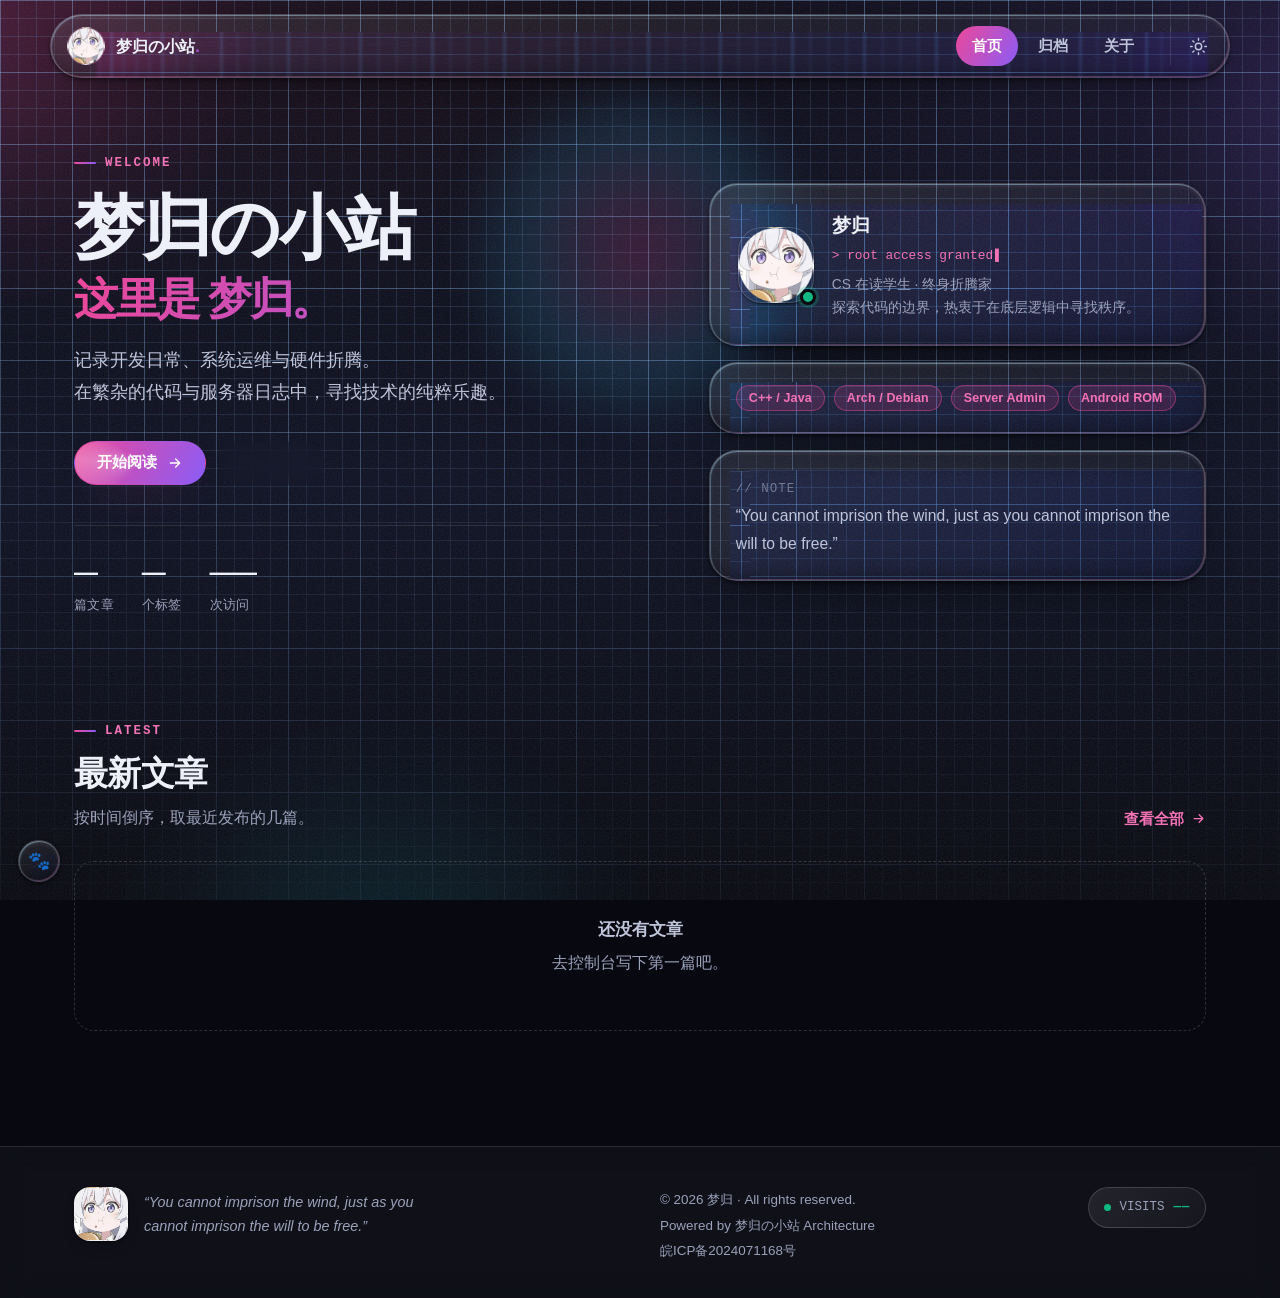
==== commit 6ee2db48: "评论区和「上一篇/下一篇」拉开距离：评论 panel 上边距 48px（窄屏 36px），原来紧跟 .post-nav 只有 30px 显得挤；版本 20261053a" ====
--- a/index.html
+++ b/index.html
@@ -9,7 +9,7 @@
     <meta name="author" content="梦归">
     <meta name="theme-color" content="#fdf1f7">
     <link rel="icon" href="./src/webpic-head.png" type="image/png">
-    <link rel="stylesheet" href="./css/style.css?v=20261044a">
+    <link rel="stylesheet" href="./css/style.css?v=20261053a">
     <script>
         /* 主题预置：避免刷新时闪白 */
         (function () {
@@ -157,6 +157,6 @@
     <svg viewBox="0 0 24 24" width="18" height="18" fill="none" stroke="currentColor" stroke-width="2" stroke-linecap="round" stroke-linejoin="round"><path d="M12 19V5M6 11l6-6 6 6"/></svg>
 </button>
 
-<script src="./js/blog.js?v=20261044a"></script>
+<script src="./js/blog.js?v=20261053a"></script>
 </body>
 </html>
--- a/css/style.css
+++ b/css/style.css
@@ -2118,6 +2118,36 @@
 
 /* 看板娘本体：压在正文之上（不然工具条点不到），但别盖住导航和阅读进度条 */
 #waifu { z-index: 120 !important; }
+
+/*
+ * 看板娘的显示尺寸。
+ * waifu.css 里把 #live2d 写死成 300×300，而那张表是 JS 后加载的 —— 同权重时它赢，
+ * 所以这里用两个 id（#waifu #live2d）压过去，改大小只动这一处就行。
+ * 顺手把工具条和对话气泡按比例收一收，不然小模型配大按钮会很怪。
+ */
+#waifu #live2d {
+    width: 250px;
+    height: 250px;
+}
+
+#waifu #waifu-tool {
+    top: 58px;
+    right: -6px;
+    gap: 4px;
+}
+
+#waifu #waifu-tool svg {
+    height: 22px;
+}
+
+#waifu #waifu-tips {
+    width: 210px;
+    margin: -26px 12px;
+    min-height: 62px;
+    font-size: 13px;
+    line-height: 22px;
+}
+
 @media (max-width: 1023px), (hover: none), (pointer: coarse) {
     .pet-btn { display: none; }
 }
@@ -2149,6 +2179,97 @@
 html.has-reveal [data-reveal].is-in {
     opacity: 1;
     transform: none;
+}
+
+/* ------------------------------------------------- 13c. 文章评论（giscus） */
+
+/*
+ * 评论区是 giscus 的一个**跨域 iframe** —— 里面长什么样我们管不着，
+ * 能做主的只有外面这层容器：边距、宽度、以及"还没配好"时的提示。
+ * iframe 的高度由 giscus 自己 postMessage 出来、它自己设 style.height。
+ */
+#sfm-comments iframe.giscus-frame {
+    width: 100%;
+    border: 0;
+    /* 深色模式下 iframe 自己的白底会先露一帧，让容器顶着主题色 */
+    background: transparent;
+    color-scheme: light dark;
+}
+
+/* 还没在 GitHub 上配好时，显示这句人话，而不是一个空白框 */
+.comments-setup {
+    padding: 22px 24px;
+    border-radius: var(--r-md);
+    border: 1px dashed var(--line-strong);
+    background: var(--glass-bg-2);
+    color: var(--ink-2);
+    font-size: 0.95rem;
+    line-height: 1.85;
+}
+
+.comments-setup b {
+    display: block;
+    color: var(--ink-1);
+    font-size: 1.05rem;
+    margin-bottom: 6px;
+}
+
+.comments-setup p {
+    margin: 6px 0 0;
+}
+
+.comments-setup code {
+    padding: 1px 6px;
+    border-radius: 6px;
+    background: var(--brand-tint);
+    color: var(--brand-ink);
+    font-size: 0.88em;
+}
+
+.comments-setup .dim {
+    color: var(--ink-2);
+    opacity: 0.72;
+    font-size: 0.9rem;
+}
+
+/* 文章底下的评论区：小标题那一行 */
+.comments-head {
+    display: flex;
+    align-items: baseline;
+    justify-content: space-between;
+    gap: 12px;
+    flex-wrap: wrap;
+}
+
+.comments-head h2 {
+    margin: 0;
+    font-size: 1.25rem;
+}
+
+.comments-tip {
+    margin: 10px 0 0;
+    color: var(--ink-2);
+    font-size: 0.92rem;
+    line-height: 1.8;
+}
+
+.comments-tip a {
+    color: var(--brand-ink);
+}
+
+/*
+ * 评论区那块 panel。
+ * 上面的 .post-nav 自己只留了 30px 的上边距，评论区紧跟着会显得挤 ——
+ * 这里单独拉开一档（比普通 panel 之间的间距大），让"看完这一篇 → 去上一篇/下一篇"
+ * 和"往下看评论"是两件事。
+ */
+.comments-panel {
+    margin-top: 48px;
+}
+
+/* 评论区内部：标题和 iframe 之间留一点空 */
+#sfm-comments {
+    margin-top: 22px;
 }
 
 /* ------------------------------------------------- 14b. 终端雨 + 指针光 */
@@ -2418,6 +2539,8 @@
     .article { padding: 24px 20px 30px; border-radius: var(--r-md); }
     .panel { padding: 24px 20px; border-radius: var(--r-md); }
     .post-nav .next { text-align: left; align-items: flex-start; }
+    /* 窄屏上 48px 太空，收一档但仍旧比 .post-nav 的 30px 显眼 */
+    .comments-panel { margin-top: 36px; }
     .to-top { right: 14px; bottom: 14px; }
     .pane-preview { display: none; }
     .fld-date { flex: 0 0 130px; }
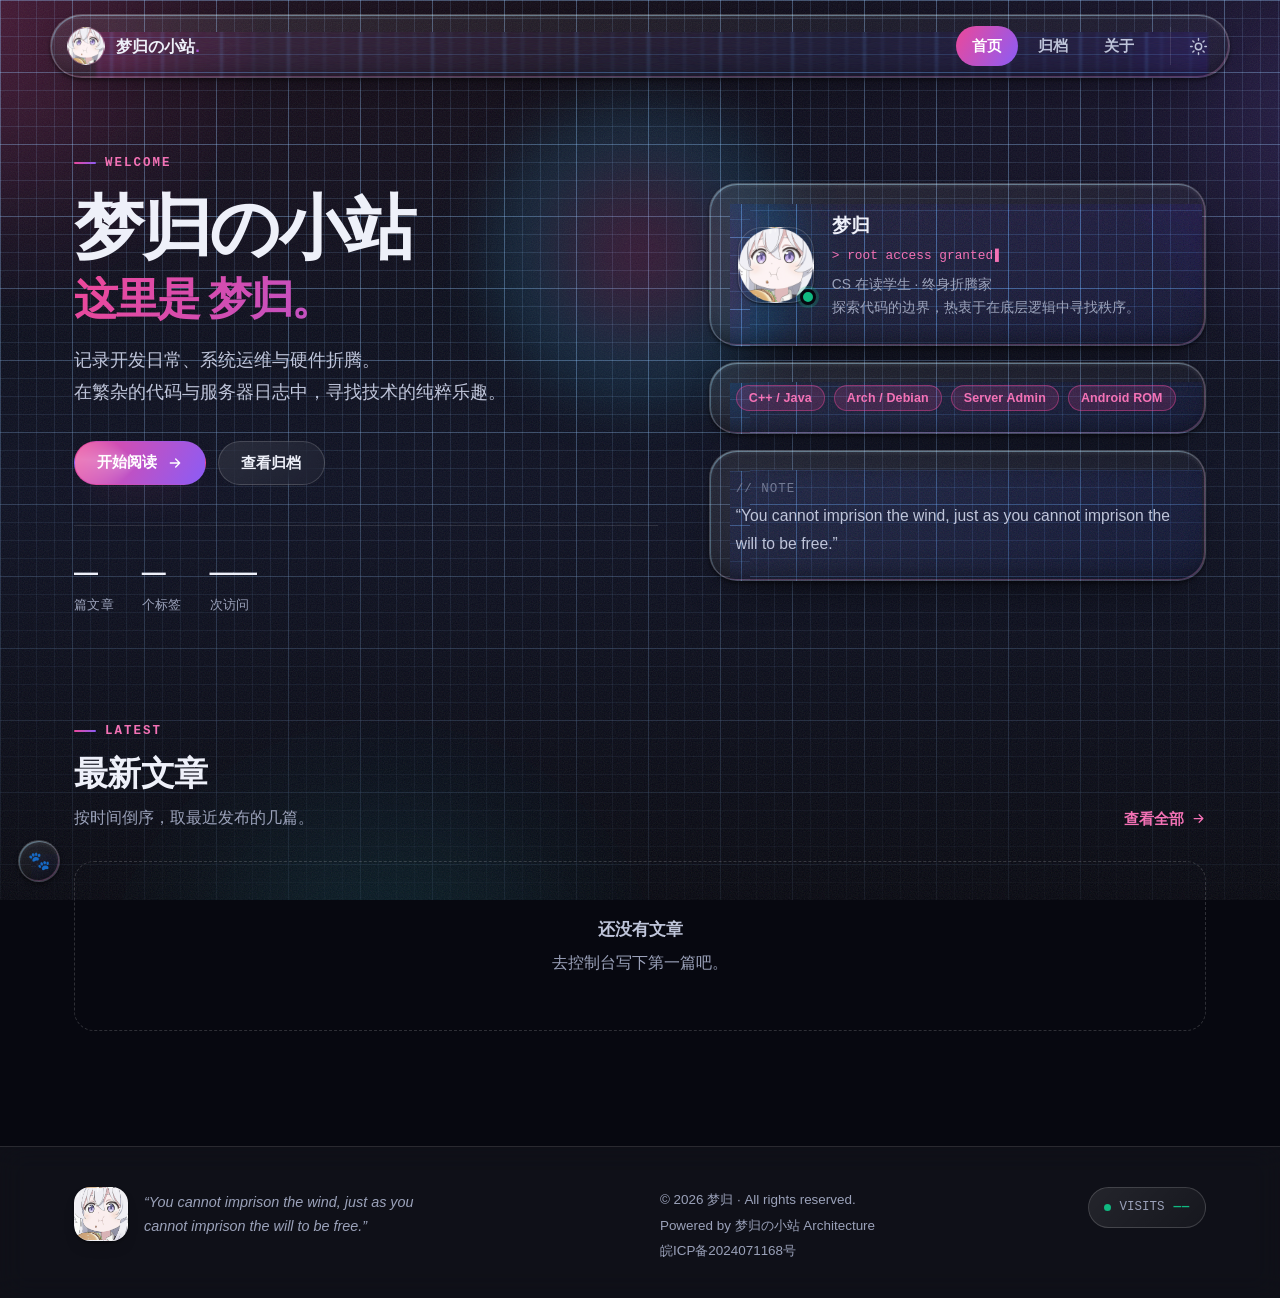
==== commit 947d9cb2: "评论改成自建：PHP 文件存储（comments/<id>.json）+ 蜜罐/停留时间/限流三层防滥用 + 审核开关 + 控制台评论管理；撤掉 giscus 相关代码与 CSP 放行，挡住 /com" ====
--- a/index.html
+++ b/index.html
@@ -9,7 +9,7 @@
     <meta name="author" content="梦归">
     <meta name="theme-color" content="#fdf1f7">
     <link rel="icon" href="./src/webpic-head.png" type="image/png">
-    <link rel="stylesheet" href="./css/style.css?v=20261053a">
+    <link rel="stylesheet" href="./css/style.css?v=20261056a">
     <script>
         /* 主题预置：避免刷新时闪白 */
         (function () {
@@ -157,6 +157,6 @@
     <svg viewBox="0 0 24 24" width="18" height="18" fill="none" stroke="currentColor" stroke-width="2" stroke-linecap="round" stroke-linejoin="round"><path d="M12 19V5M6 11l6-6 6 6"/></svg>
 </button>
 
-<script src="./js/blog.js?v=20261053a"></script>
+<script src="./js/blog.js?v=20261056a"></script>
 </body>
 </html>
--- a/css/style.css
+++ b/css/style.css
@@ -1967,6 +1967,75 @@
 .drawer-item .dt { font-family: var(--mono); font-size: 0.7rem; color: rgba(255, 255, 255, 0.48); flex: none; }
 .drawer-item.is-current { background: var(--brand-tint); color: #fff; }
 
+/* ---------------------------------------------- 控制台 · 评论管理（抽屉里） */
+
+.drawer-cmt {
+    margin-bottom: 8px;
+    padding: 12px 14px;
+    border-radius: 10px;
+    border: 1px solid rgba(255, 255, 255, 0.08);
+    color: rgba(255, 255, 255, 0.78);
+    font-size: 0.86rem;
+    line-height: 1.75;
+}
+
+.drawer-cmt.is-pending {
+    border-color: var(--brand-ring);
+    background: var(--brand-tint);
+}
+
+.drawer-cmt .dc-head {
+    display: flex;
+    align-items: center;
+    gap: 8px;
+    flex-wrap: wrap;
+    margin-bottom: 4px;
+}
+
+.drawer-cmt .dc-head b { color: #fff; }
+
+.drawer-cmt .dc-badge {
+    padding: 1px 8px;
+    border-radius: var(--r-pill);
+    background: var(--brand-1);
+    color: #fff;
+    font-size: 0.68rem;
+    letter-spacing: 0.06em;
+}
+
+.drawer-cmt.is-spam .dc-badge { background: #ef4444; }
+
+.drawer-cmt .dc-meta {
+    color: rgba(255, 255, 255, 0.45);
+    font-size: 0.74rem;
+}
+
+.drawer-cmt .dc-text {
+    margin: 0;
+    color: rgba(255, 255, 255, 0.72);
+    white-space: pre-wrap;
+    overflow-wrap: anywhere;
+}
+
+.drawer-cmt .dc-acts {
+    display: flex;
+    gap: 8px;
+    margin-top: 8px;
+}
+
+.drawer-cmt .dc-acts button {
+    padding: 4px 12px;
+    border-radius: var(--r-pill);
+    border: 1px solid rgba(255, 255, 255, 0.18);
+    color: rgba(255, 255, 255, 0.85);
+    font-size: 0.76rem;
+    transition: background-color 0.2s;
+}
+
+.drawer-cmt .dc-acts button:hover { background: rgba(255, 255, 255, 0.1); }
+.drawer-cmt .dc-acts .ok { border-color: #10b981; color: #10b981; }
+.drawer-cmt .dc-acts .del { border-color: rgba(239, 68, 68, 0.7); color: #ef4444; }
+
 .scrim {
     position: fixed;
     inset: 0;
@@ -2181,58 +2250,14 @@
     transform: none;
 }
 
-/* ------------------------------------------------- 13c. 文章评论（giscus） */
+/* --------------------------------------------------- 13c. 文章评论（自建） */
 
 /*
- * 评论区是 giscus 的一个**跨域 iframe** —— 里面长什么样我们管不着，
- * 能做主的只有外面这层容器：边距、宽度、以及"还没配好"时的提示。
- * iframe 的高度由 giscus 自己 postMessage 出来、它自己设 style.height。
+ * 评论区是自己实现的：数据是服务器上的 comments/<文章 id>.json，
+ * 不依赖任何第三方服务，样式也全归我们 —— 用的还是站点这套 token，
+ * 所以白天/黑夜自动跟着走，不需要像 iframe 那样把主题"推"进去。
  */
-#sfm-comments iframe.giscus-frame {
-    width: 100%;
-    border: 0;
-    /* 深色模式下 iframe 自己的白底会先露一帧，让容器顶着主题色 */
-    background: transparent;
-    color-scheme: light dark;
-}
-
-/* 还没在 GitHub 上配好时，显示这句人话，而不是一个空白框 */
-.comments-setup {
-    padding: 22px 24px;
-    border-radius: var(--r-md);
-    border: 1px dashed var(--line-strong);
-    background: var(--glass-bg-2);
-    color: var(--ink-2);
-    font-size: 0.95rem;
-    line-height: 1.85;
-}
-
-.comments-setup b {
-    display: block;
-    color: var(--ink-1);
-    font-size: 1.05rem;
-    margin-bottom: 6px;
-}
-
-.comments-setup p {
-    margin: 6px 0 0;
-}
-
-.comments-setup code {
-    padding: 1px 6px;
-    border-radius: 6px;
-    background: var(--brand-tint);
-    color: var(--brand-ink);
-    font-size: 0.88em;
-}
-
-.comments-setup .dim {
-    color: var(--ink-2);
-    opacity: 0.72;
-    font-size: 0.9rem;
-}
-
-/* 文章底下的评论区：小标题那一行 */
+
 .comments-head {
     display: flex;
     align-items: baseline;
@@ -2253,23 +2278,242 @@
     line-height: 1.8;
 }
 
-.comments-tip a {
-    color: var(--brand-ink);
-}
-
 /*
  * 评论区那块 panel。
  * 上面的 .post-nav 自己只留了 30px 的上边距，评论区紧跟着会显得挤 ——
- * 这里单独拉开一档（比普通 panel 之间的间距大），让"看完这一篇 → 去上一篇/下一篇"
- * 和"往下看评论"是两件事。
+ * 这里单独拉开一档，让"看完这一篇 → 去上一篇/下一篇"和"往下看评论"是两件事。
  */
 .comments-panel {
     margin-top: 48px;
 }
 
-/* 评论区内部：标题和 iframe 之间留一点空 */
 #sfm-comments {
-    margin-top: 22px;
+    margin-top: 18px;
+}
+
+/* -------------------------------------------------------- 评论：发表表单 */
+
+.cmt-form {
+    display: flex;
+    flex-direction: column;
+    gap: 12px;
+}
+
+.cmt-row {
+    display: grid;
+    grid-template-columns: 1fr 1fr;
+    gap: 12px;
+}
+
+.cmt-input {
+    width: 100%;
+    padding: 11px 14px;
+    border-radius: var(--r-sm);
+    border: 1px solid var(--line-strong);
+    background: var(--glass-bg-2);
+    color: var(--ink-1);
+    font-size: 0.95rem;
+    transition: border-color 0.25s var(--ease), box-shadow 0.25s var(--ease);
+}
+
+.cmt-input::placeholder {
+    color: var(--ink-4);
+}
+
+.cmt-input:focus {
+    outline: none;
+    border-color: var(--brand-ring);
+    box-shadow: 0 0 0 4px var(--brand-tint);
+}
+
+.cmt-textarea {
+    resize: vertical;
+    min-height: 108px;
+    line-height: 1.8;
+    font-family: inherit;
+}
+
+/*
+ * 蜜罐。
+ * 故意**不用 display:none** —— 有些脚本会跳过"不可见"的字段，反而躲过这一关；
+ * 挪到屏幕外留 1px，机器人照样会当普通输入框填上。
+ */
+.cmt-hp {
+    position: absolute;
+    left: -9999px;
+    width: 1px;
+    height: 1px;
+    overflow: hidden;
+}
+
+.cmt-actions {
+    display: flex;
+    align-items: center;
+    justify-content: space-between;
+    gap: 12px;
+    flex-wrap: wrap;
+}
+
+.cmt-hint {
+    min-height: 1.2em;
+    color: var(--ink-3);
+    font-size: 0.88rem;
+}
+
+.cmt-hint.is-ok { color: #10b981; }
+.cmt-hint.is-err { color: #ef4444; }
+
+.cmt-submit {
+    padding: 11px 24px;
+    border-radius: var(--r-pill);
+    background: var(--grad-brand);
+    color: #fff;
+    font-size: 0.95rem;
+    font-weight: 600;
+    box-shadow: 0 10px 24px -12px var(--brand-ring);
+    transition: transform 0.25s var(--ease), box-shadow 0.25s var(--ease);
+}
+
+.cmt-submit:hover { transform: translateY(-2px); }
+.cmt-submit:disabled { opacity: 0.6; cursor: default; transform: none; }
+
+/* 「正在回复 @某某」那条 */
+.cmt-reply-to {
+    display: flex;
+    align-items: center;
+    gap: 8px;
+    padding: 9px 14px;
+    border-radius: var(--r-sm);
+    border: 1px dashed var(--brand-ring);
+    background: var(--brand-tint);
+    color: var(--ink-2);
+    font-size: 0.88rem;
+}
+
+.cmt-reply-to b { color: var(--brand-ink); }
+
+/*
+ * 注意：`.cmt-reply-to` 自己设了 display:flex，而 [hidden] 的 display:none
+ * 来自浏览器默认样式表 —— **作者样式永远赢过默认样式**，
+ * 所以不给它补这一条，"正在回复"那条会一直挂在表单上面。
+ */
+.cmt-reply-to[hidden] { display: none; }
+
+.cmt-reply-to button {
+    margin-left: auto;
+    color: var(--ink-3);
+    font-size: 0.85rem;
+    text-decoration: underline;
+}
+
+/* ------------------------------------------------------------ 评论：列表 */
+
+.cmt-head {
+    margin: 30px 0 16px;
+    padding-top: 20px;
+    border-top: 1px solid var(--line);
+    color: var(--ink-3);
+    font-size: 0.88rem;
+    letter-spacing: 0.02em;
+}
+
+.cmt-list {
+    display: flex;
+    flex-direction: column;
+    gap: 20px;
+}
+
+.cmt-item {
+    display: grid;
+    grid-template-columns: 40px minmax(0, 1fr);
+    gap: 12px;
+    align-items: start;
+}
+
+/* 头像：按昵称算出来的渐变色块 —— 不去请求 Gravatar 之类的外部服务 */
+.cmt-av {
+    display: grid;
+    place-items: center;
+    width: 40px;
+    height: 40px;
+    border-radius: 50%;
+    color: #fff;
+    font-size: 1rem;
+    font-weight: 700;
+    line-height: 1;
+    user-select: none;
+    box-shadow: inset 0 1px 0 rgba(255, 255, 255, 0.35);
+}
+
+.cmt-body { min-width: 0; }
+
+.cmt-meta {
+    display: flex;
+    align-items: baseline;
+    gap: 10px;
+    flex-wrap: wrap;
+    margin-bottom: 4px;
+}
+
+.cmt-name {
+    color: var(--ink-1);
+    font-size: 0.95rem;
+    font-weight: 600;
+}
+
+.cmt-name a {
+    border-bottom: 1px solid var(--brand-ring);
+    transition: color 0.25s var(--ease);
+}
+
+.cmt-name a:hover { color: var(--brand-ink); }
+
+.cmt-time {
+    color: var(--ink-4);
+    font-size: 0.8rem;
+}
+
+.cmt-reply-btn {
+    margin-left: auto;
+    padding: 2px 8px;
+    border-radius: var(--r-pill);
+    color: var(--ink-3);
+    font-size: 0.82rem;
+    transition: color 0.25s var(--ease), background 0.25s var(--ease);
+}
+
+.cmt-reply-btn:hover {
+    color: var(--brand-ink);
+    background: var(--brand-tint);
+}
+
+/* 正文：白空格设成 pre-wrap 就能让换行生效，同时不用把文本拼成 HTML */
+.cmt-text {
+    color: var(--ink-2);
+    font-size: 0.96rem;
+    line-height: 1.85;
+    white-space: pre-wrap;
+    overflow-wrap: anywhere;
+}
+
+/* 一级回复 */
+.cmt-children {
+    display: flex;
+    flex-direction: column;
+    gap: 16px;
+    margin-top: 16px;
+    padding-left: 14px;
+    border-left: 2px solid var(--line);
+    /*
+     * `.cmt-item` 是 40px + 1fr 的两列 grid，而回复列表是它的第三个子元素 ——
+     * 不写这一行的话它会被塞进**第一列**（40px），于是回复变成一列一个字。
+     */
+    grid-column: 1 / -1;
+}
+
+.cmt-empty {
+    color: var(--ink-3);
+    font-size: 0.92rem;
 }
 
 /* ------------------------------------------------- 14b. 终端雨 + 指针光 */
@@ -2541,6 +2785,9 @@
     .post-nav .next { text-align: left; align-items: flex-start; }
     /* 窄屏上 48px 太空，收一档但仍旧比 .post-nav 的 30px 显眼 */
     .comments-panel { margin-top: 36px; }
+    /* 昵称 / 网站两个输入框在窄屏上竖着排，别挤成一条 */
+    .cmt-row { grid-template-columns: minmax(0, 1fr); }
+    .cmt-submit { width: 100%; }
     .to-top { right: 14px; bottom: 14px; }
     .pane-preview { display: none; }
     .fld-date { flex: 0 0 130px; }
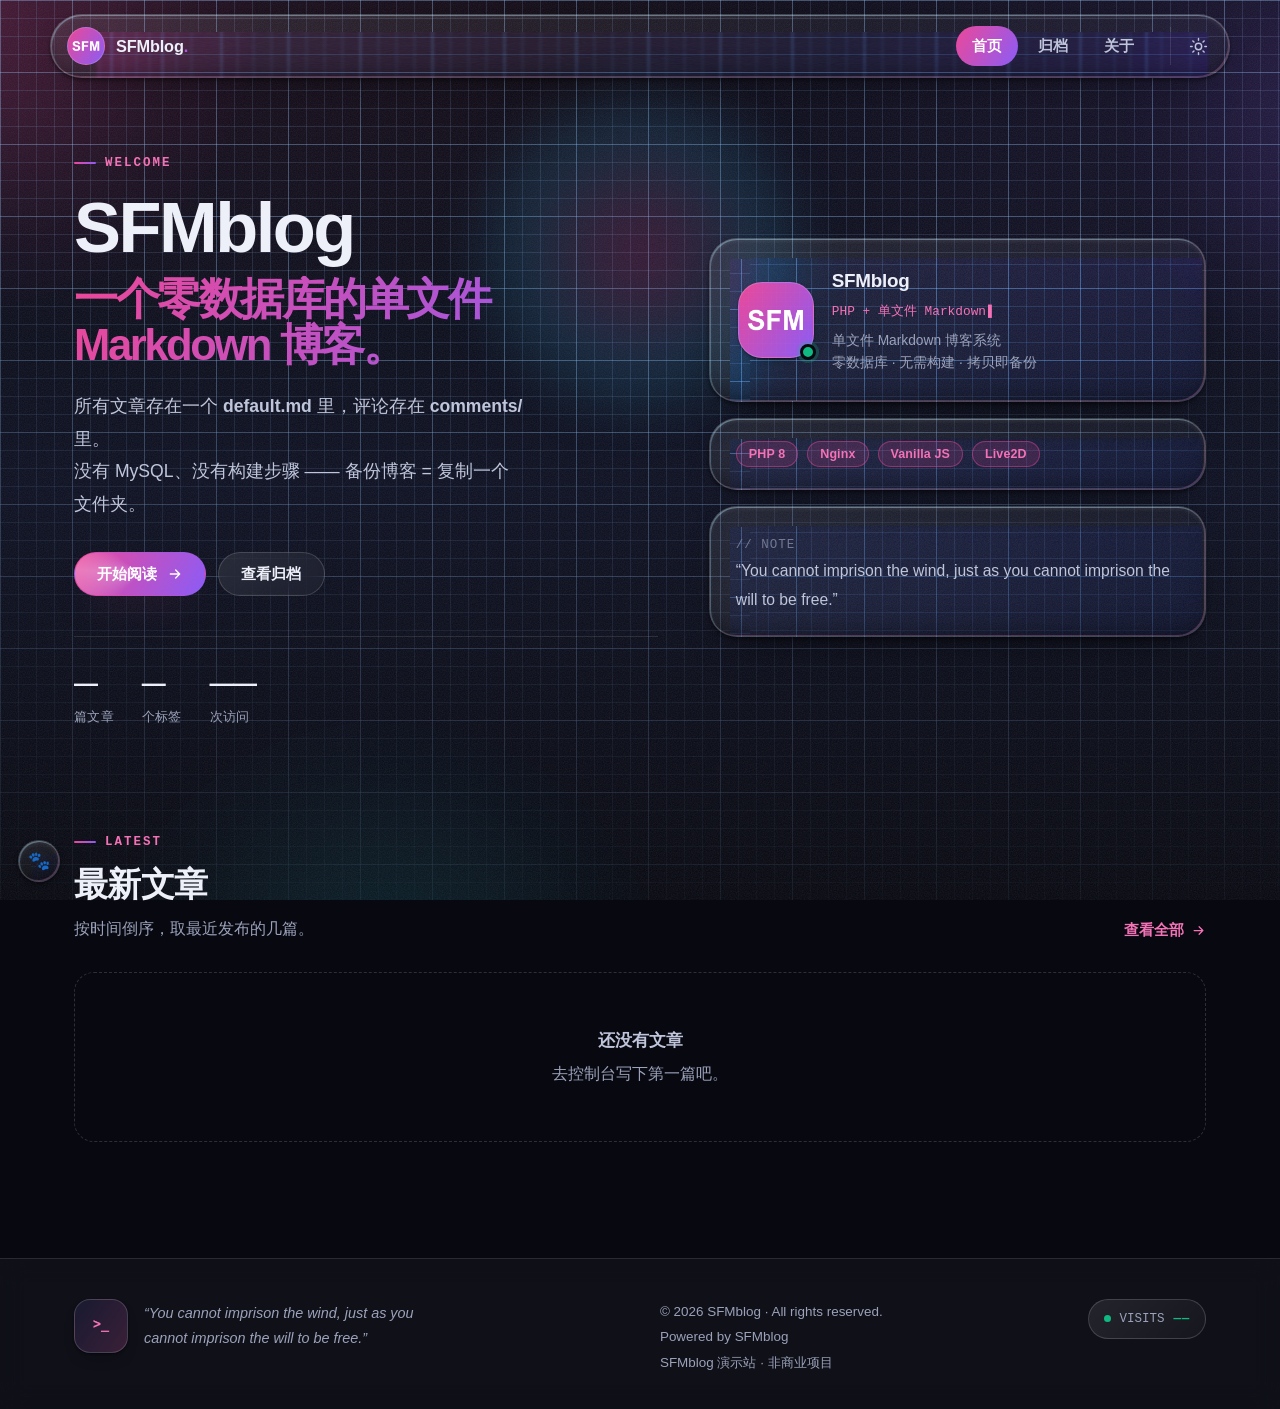
==== commit 78204ee3: "改成演示站：站点名换成 SFMblog 演示站；清掉个人文章与关于页个人信息（含页脚备案号、个人头像图，换成生成的占位图）；换成 5 篇演示文章（顺便当教程）；访问量清零" ====
--- a/index.html
+++ b/index.html
@@ -4,9 +4,9 @@
     <meta charset="UTF-8">
     <meta name="viewport" content="width=device-width, initial-scale=1">
     <meta name="color-scheme" content="light dark">
-    <title>梦归の小站 · 记录开发、系统运维与硬件折腾</title>
-    <meta name="description" content="梦归的个人博客：记录开发日常、Linux 系统运维、服务器部署与硬件折腾，在代码与日志之间寻找技术的纯粹乐趣。">
-    <meta name="author" content="梦归">
+    <title>SFMblog 演示站 · 一个零数据库的单文件 Markdown 博客</title>
+    <meta name="description" content="SFMblog 演示站：一个零数据库的单文件 Markdown 博客，所有文章与评论都存在文件里，备份就是复制一个文件夹。">
+    <meta name="author" content="SFMblog">
     <meta name="theme-color" content="#fdf1f7">
     <link rel="icon" href="./src/webpic-head.png" type="image/png">
     <link rel="stylesheet" href="./css/style.css?v=20261056a">
@@ -39,7 +39,7 @@
     <nav class="nav glass" aria-label="主导航">
         <a class="nav-brand" href="index.html">
             <span class="nav-avatar" style="background-image:url('./src/webpic-head.png')" role="img" aria-label="站点头像"></span>
-            <span class="nav-name">梦归の小站<span class="accent">.</span></span>
+            <span class="nav-name">SFMblog<span class="accent">.</span></span>
         </a>
         <div class="nav-links" id="nav-links">
             <a href="index.html" class="active" aria-current="page">首页</a>
@@ -64,10 +64,10 @@
     <section class="hero">
         <div class="hero-copy" data-reveal>
             <span class="kicker">Welcome</span>
-            <h1 class="hero-title">梦归の小站<span class="grad">这里是 梦归。</span></h1>
+            <h1 class="hero-title">SFMblog<span class="grad">一个零数据库的单文件 Markdown 博客。</span></h1>
             <p class="hero-lead">
-                记录开发日常、系统运维与硬件折腾。<br>
-                在繁杂的代码与服务器日志中，寻找技术的纯粹乐趣。
+                所有文章存在一个 <strong>default.md</strong> 里，评论存在 <strong>comments/</strong> 里。<br>
+                没有 MySQL、没有构建步骤 —— 备份博客 = 复制一个文件夹。
             </p>
             <div class="hero-cta">
                 <a class="btn btn-primary" href="#latest">
@@ -85,20 +85,20 @@
 
         <aside class="hero-side" data-reveal style="--d:2">
             <div class="profile-card glass sheen">
-                <div class="profile-avatar" style="background-image:url('./src/webpic-head.png')" role="img" aria-label="梦归的头像"></div>
+                <div class="profile-avatar" style="background-image:url('./src/webpic-head.png')" role="img" aria-label="站点头像"></div>
                 <div>
-                    <div class="profile-name">梦归</div>
-                    <div class="profile-role" data-type="> root access granted">&gt; root access granted</div>
-                    <p class="profile-note">CS 在读学生 · 终身折腾家<br>探索代码的边界，热衷于在底层逻辑中寻找秩序。</p>
+                    <div class="profile-name">SFMblog</div>
+                    <div class="profile-role" data-type="PHP + 单文件 Markdown">PHP + 单文件 Markdown</div>
+                    <p class="profile-note">单文件 Markdown 博客系统<br>零数据库 · 无需构建 · 拷贝即备份</p>
                 </div>
             </div>
 
             <div class="tags-card glass sheen">
                 <div class="tag-row">
-                    <span class="tag">C++ / Java</span>
-                    <span class="tag">Arch / Debian</span>
-                    <span class="tag">Server Admin</span>
-                    <span class="tag">Android ROM</span>
+                    <span class="tag">PHP 8</span>
+                    <span class="tag">Nginx</span>
+                    <span class="tag">Vanilla JS</span>
+                    <span class="tag">Live2D</span>
                 </div>
             </div>
 
@@ -139,9 +139,9 @@
             <p class="footer-quote">“You cannot imprison the wind, just as you cannot imprison the will to be free.”</p>
         </div>
         <div class="footer-meta">
-            <p>&copy; 2026 梦归 · All rights reserved.</p>
-            <p>Powered by 梦归の小站 Architecture</p>
-            <p><a href="https://beian.miit.gov.cn/" target="_blank" rel="noopener">皖ICP备2024071168号</a></p>
+            <p>&copy; 2026 SFMblog · All rights reserved.</p>
+            <p>Powered by SFMblog</p>
+            <p>SFMblog 演示站 · 非商业项目</p>
         </div>
         <div>
             <div class="counter" title="全站访问量">
--- a/css/style.css
+++ b/css/style.css
@@ -1,5 +1,5 @@
 /* ============================================================================
-   梦归の小站 · 设计系统 v2
+   SFMblog · 设计系统
    ----------------------------------------------------------------------------
    1. Tokens        2. Base        3. Background    4. Primitives
    5. Navbar        6. Hero        7. Sections      8. Post cards
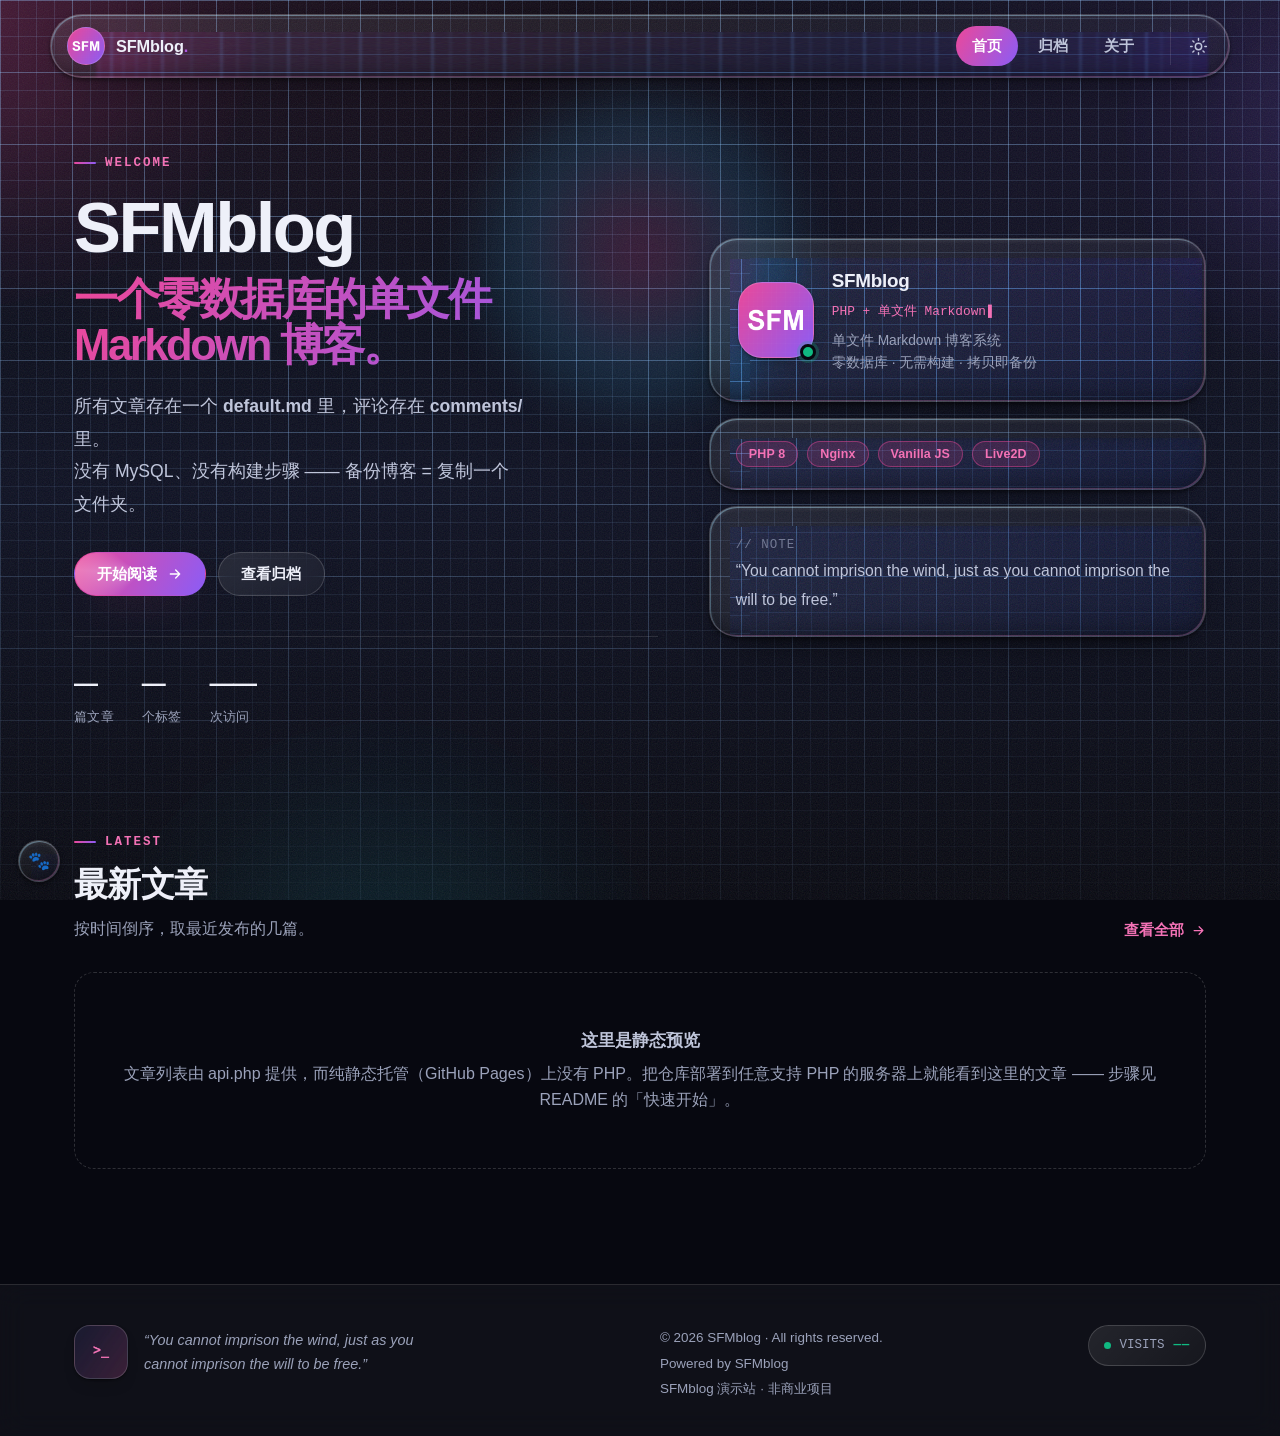
==== commit 34c2616b: "静态预览（无 PHP 托管）下把读取失败换成能看懂的说明：首页/归档/评论各自提示这是静态预览、部署到服务器即可；控制台 error 降为 warn；资源版本号 20261057a" ====
--- a/index.html
+++ b/index.html
@@ -9,7 +9,7 @@
     <meta name="author" content="SFMblog">
     <meta name="theme-color" content="#fdf1f7">
     <link rel="icon" href="./src/webpic-head.png" type="image/png">
-    <link rel="stylesheet" href="./css/style.css?v=20261056a">
+    <link rel="stylesheet" href="./css/style.css?v=20261057a">
     <script>
         /* 主题预置：避免刷新时闪白 */
         (function () {
@@ -157,6 +157,6 @@
     <svg viewBox="0 0 24 24" width="18" height="18" fill="none" stroke="currentColor" stroke-width="2" stroke-linecap="round" stroke-linejoin="round"><path d="M12 19V5M6 11l6-6 6 6"/></svg>
 </button>
 
-<script src="./js/blog.js?v=20261056a"></script>
+<script src="./js/blog.js?v=20261057a"></script>
 </body>
 </html>
